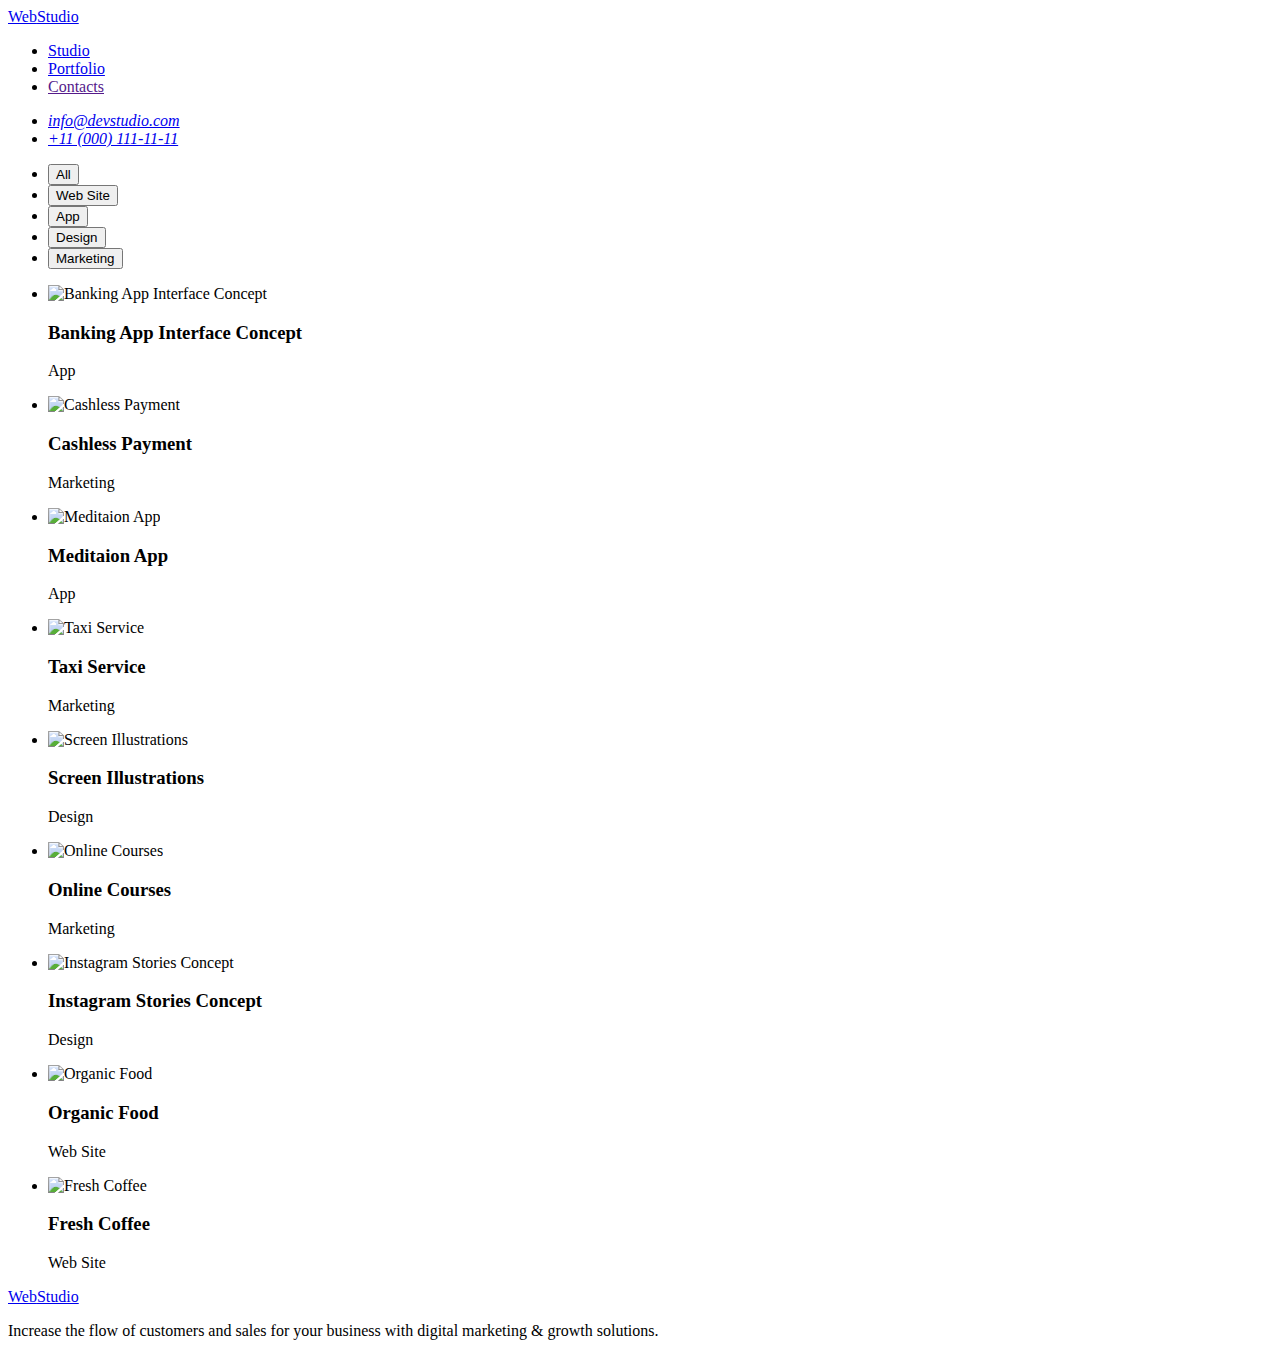
==== portfolio.html @ fe599b9f "1" ====
<!DOCTYPE html>
<html lang="en">
  <head>
    <meta charset="UTF-8" />
    <meta http-equiv="X-UA-Compatible" content="IE=edge" />
    <meta name="viewport" content="width=device-width, initial-scale=1.0" />
    <title>WebStudio</title>
    <link rel="preconnect" href="https://fonts.googleapis.com" />
    <link rel="preconnect" href="https://fonts.gstatic.com" crossorigin />
    <link
      href="https://fonts.googleapis.com/css2?family=Raleway:wght@800&family=Roboto:wght@400;500;700&display=swap"
      rel="stylesheet"
    />
    <link rel="stylesheet" href="./css/styles.css" />
  </head>

  <body class="body">
    <header class="header">
      <nav class="header-navigation">
        <a href="./studio.html" class="header-logo"
          ><span class="logo-colour">Web</span>Studio</a
        >
        <ul class="header-list list lin">
          <li class="header-item lin"><a href="./studio.html">Studio</a></li>
          <li class="header-item lin">
            <a href="./portfolio.html">Portfolio</a>
          </li>
          <li class="header-item lin"><a href="">Contacts</a></li>
        </ul>
      </nav>
      <address>
        <ul class="contacts-info list">
          <li>
            <a href="mailto:info@devstudio.com" class="header-mail"
              >info@devstudio.com</a
            >
          </li>
          <li>
            <a href="tel:+110001111111" class="header-phone"
              >+11 (000) 111-11-11</a
            >
          </li>
        </ul>
      </address>
    </header>

    <main>
      <!-- Navigation section -->
      <section class="main-section">
        <ul class="main-button list">
          <li><button type="button" class="main-button-item">All</button></li>
          <li>
            <button type="button" class="main-button-item">Web Site</button>
          </li>
          <li><button type="button" class="main-button-item">App</button></li>
          <li>
            <button type="button" class="main-button-item">Design</button>
          </li>
          <li>
            <button type="button" class="main-button-item">Marketing</button>
          </li>
        </ul>
      </section>
      <!-- /Navigation section -->

      <!-- Preview section -->

      <section class="preview">
        <h1 hidden></h1>
        <h2 hidden>Preview section photos</h2>
        <ul class="preview-list list">
          <li class="preview-item">
            <img
              src="./images/page-2/img-1.jpg"
              alt="Banking App Interface Concept"
            />
            <h3 class="preview-name">Banking App Interface Concept</h3>
            <p class="preview-test">App</p>
          </li>
          <li class="preview-item">
            <img
              src="./images/page-2/img-2.jpg"
              alt="Cashless Payment"
              width="360"
              height="300"
            />
            <h3 class="preview-name">Cashless Payment</h3>
            <p class="preview-test">Marketing</p>
          </li>
          <li class="preview-item">
            <img
              src="./images/page-2/img-3.jpg"
              alt="Meditaion App"
              width="360"
              height="300"
            />
            <h3 class="preview-name">Meditaion App</h3>
            <p class="preview-test">App</p>
          </li>
          <li class="preview-item">
            <img
              src="./images/page-2/img-4.jpg"
              alt="Taxi Service"
              width="360"
              height="300"
            />
            <h3 class="preview-name">Taxi Service</h3>
            <p class="preview-test">Marketing</p>
          </li>
          <li class="preview-item">
            <img
              src="./images/page-2/img-5.jpg"
              alt="Screen Illustrations"
              width="360"
              height="300"
            />
            <h3 class="preview-name">Screen Illustrations</h3>
            <p class="preview-test">Design</p>
          </li>
          <li class="preview-item">
            <img
              src="./images/page-2/img-6.jpg"
              alt="Online Courses"
              width="360"
              height="300"
            />
            <h3 class="preview-name">Online Courses</h3>
            <p class="preview-test">Marketing</p>
          </li>
          <li class="preview-item">
            <img
              src="./images/page-2/img-7.jpg"
              alt="Instagram Stories Concept"
              width="360"
              height="300"
            />
            <h3 class="preview-name">Instagram Stories Concept</h3>
            <p class="preview-test">Design</p>
          </li>
          <li class="preview-item">
            <img
              src="./images/page-2/img-8.jpg"
              alt="Organic Food"
              width="360"
              height="300"
            />
            <h3 class="preview-name">Organic Food</h3>
            <p class="preview-test">Web Site</p>
          </li>
          <li class="preview-item">
            <img
              src="./images/page-2/img-9.jpg"
              alt="Fresh Coffee"
              width="360"
              height="300"
            />
            <h3 class="preview-name">Fresh Coffee</h3>
            <p class="preview-test">Web Site</p>
          </li>
        </ul>
      </section>
    </main>

    <!-- Footer section-->
    <footer class="footer">
      <a href="./studio.html" class="footer-logo"
        ><span class="logo-colour">Web</span>Studio</a
      >
      <p class="footer-text">
        Increase the flow of customers and sales for your business with digital
        marketing & growth solutions.
      </p>
    </footer>
    <!-- /Footer section-->
  </body>
</html>
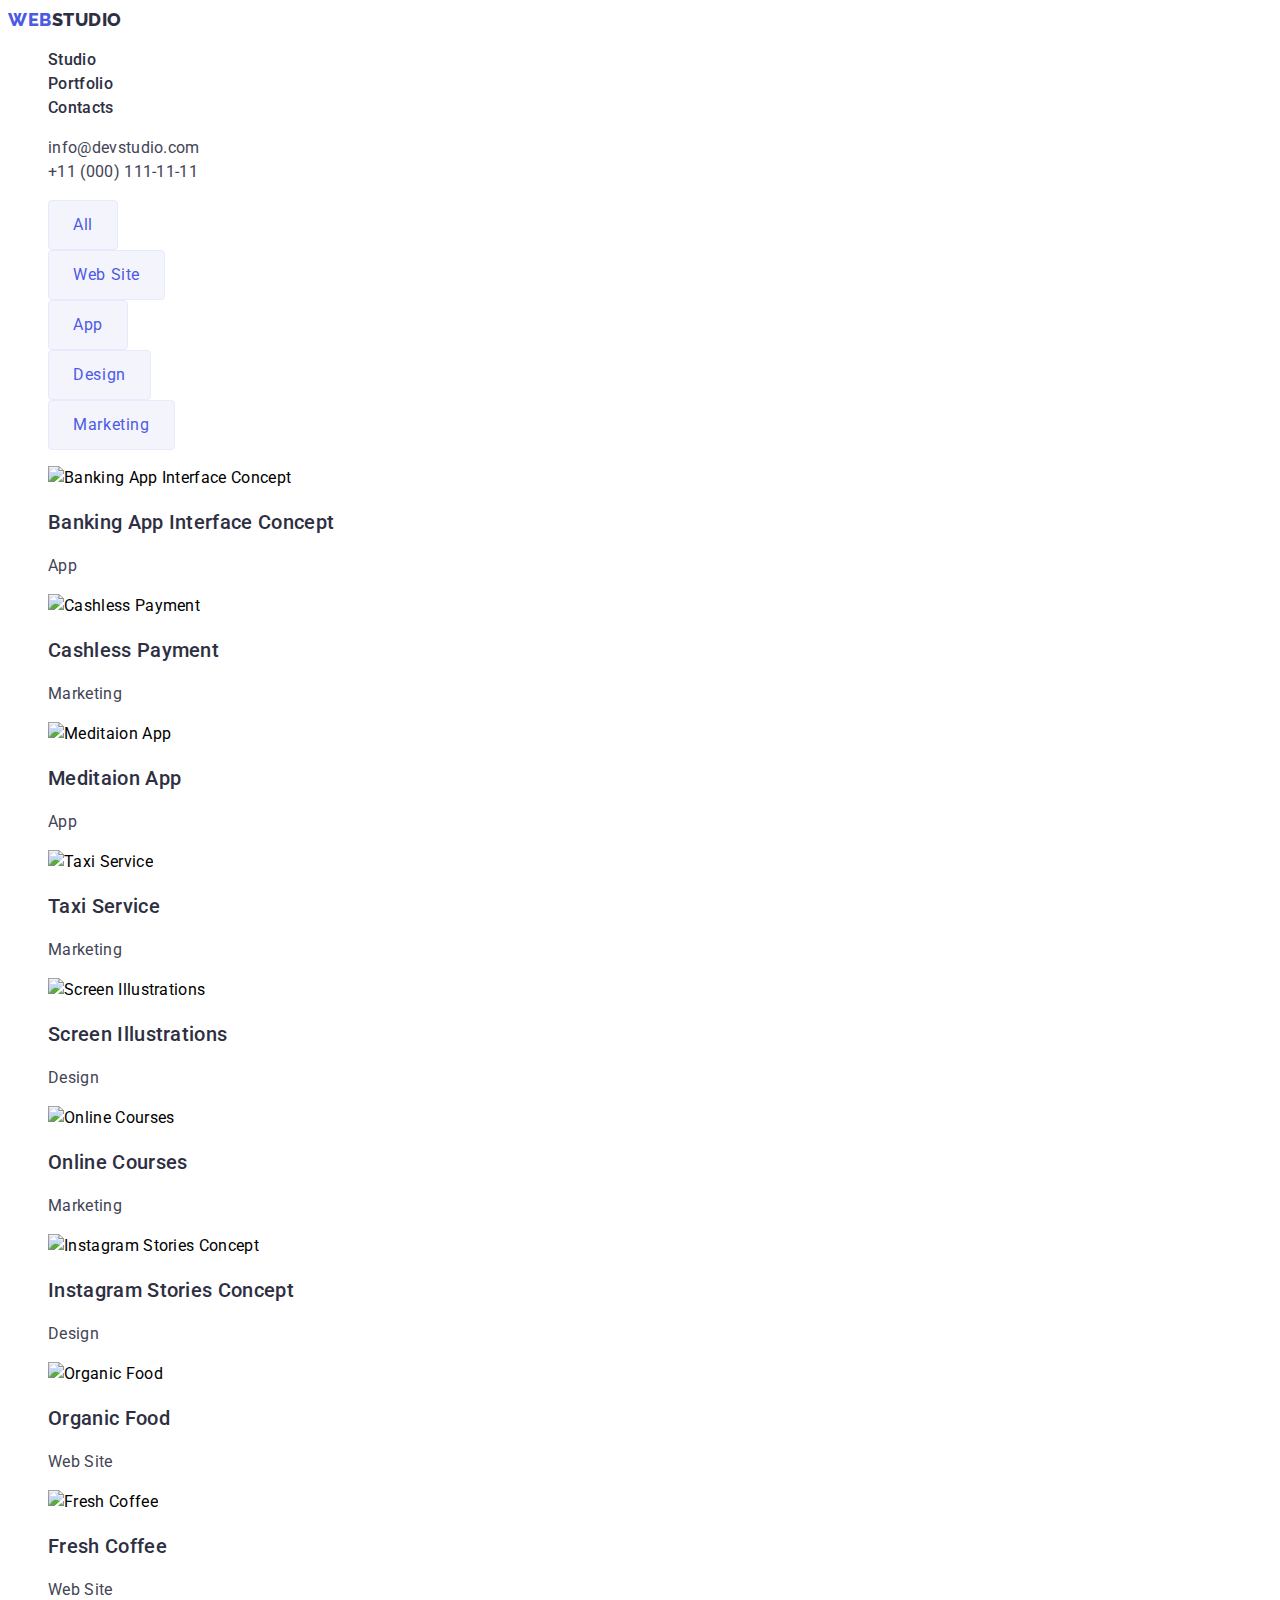
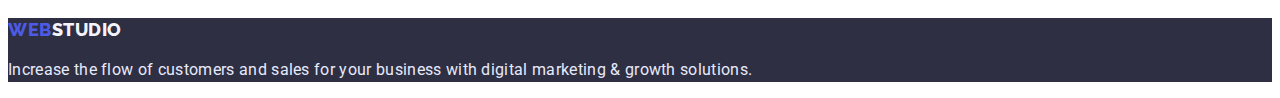
==== commit 9047a57c: "hw2.02" ====
--- a/portfolio.html
+++ b/portfolio.html
@@ -17,26 +17,30 @@
   <body class="body">
     <header class="header">
       <nav class="header-navigation">
-        <a href="./studio.html" class="header-logo"
+        <a href="./index.html" class="header-logo"
           ><span class="logo-colour">Web</span>Studio</a
         >
         <ul class="header-list list lin">
-          <li class="header-item lin"><a href="./studio.html">Studio</a></li>
-          <li class="header-item lin">
-            <a href="./portfolio.html">Portfolio</a>
+          <li class="header-item">
+            <a href="./index.html" class="link link-style">Studio</a>
           </li>
-          <li class="header-item lin"><a href="">Contacts</a></li>
+          <li class="header-item">
+            <a href="./portfolio.html" class="link link-style">Portfolio</a>
+          </li>
+          <li class="header-item">
+            <a href="" class="link link-style">Contacts</a>
+          </li>
         </ul>
       </nav>
       <address>
         <ul class="contacts-info list">
           <li>
-            <a href="mailto:info@devstudio.com" class="header-mail"
+            <a href="mailto:info@devstudio.com" class="header-contacts link"
               >info@devstudio.com</a
             >
           </li>
           <li>
-            <a href="tel:+110001111111" class="header-phone"
+            <a href="tel:+110001111111" class="header-contacts link"
               >+11 (000) 111-11-11</a
             >
           </li>
@@ -45,7 +49,7 @@
     </header>
 
     <main>
-      <!-- Navigation section -->
+      <!-- Main section -->
       <section class="main-section">
         <ul class="main-button list">
           <li><button type="button" class="main-button-item">All</button></li>
@@ -60,14 +64,9 @@
             <button type="button" class="main-button-item">Marketing</button>
           </li>
         </ul>
-      </section>
-      <!-- /Navigation section -->
 
-      <!-- Preview section -->
-
-      <section class="preview">
         <h1 hidden></h1>
-        <h2 hidden>Preview section photos</h2>
+        <h2 hidden class="preview">Preview section photos</h2>
         <ul class="preview-list list">
           <li class="preview-item">
             <img
@@ -160,10 +159,11 @@
         </ul>
       </section>
     </main>
+    <!-- /Main section -->
 
     <!-- Footer section-->
     <footer class="footer">
-      <a href="./studio.html" class="footer-logo"
+      <a href="./index.html" class="footer-logo"
         ><span class="logo-colour">Web</span>Studio</a
       >
       <p class="footer-text">
--- a/css/styles.css
+++ b/css/styles.css
@@ -0,0 +1,272 @@
+:root {
+  --main-title-color: #ffffff;
+  --secondary-title-color: #2e2f42;
+  --logo-colour: #4d5ae5;
+  --logo-footer-colour: #f4f4fd;
+  --item-text-colour: #434455;
+  --footer-text-colour: #e7e9fc;
+  --accent-colour: #404bbf;
+  --header-colour: #e7e9fc;
+  --hero-colour: #2e2f42;
+  --team-colour: #f4f4fd;
+  --footer-colour: #2e2f42;
+  --team-background: #ffffff;
+
+  --first-font: "Roboto", sans-serif;
+
+  /* Portfolio var */
+  --porfolio-background-colour: #ffffff;
+  --portfolio-button-text-colour: #4d5ae5;
+  --porfolio-button-background: #f4f4fd;
+  --porfolio-text-colour: #434455;
+  --portfolio-header-colour: #2e2f42;
+}
+
+.body {
+  font-family: var(--first-font);
+  letter-spacing: 0.02em;
+  line-height: 1.5;
+  font-size: 16px;
+  font-weight: 400;
+}
+.list {
+  list-style: none;
+}
+
+.link {
+  text-decoration: none;
+}
+
+.hidden {
+  visibility: hidden;
+  pointer-events: none;
+  position: absolute;
+  width: 1px;
+  height: 1px;
+  left: -1px;
+}
+
+/* Header section */
+.header {
+}
+
+.link-style {
+  color: var(--secondary-title-color);
+  font-weight: 500;
+}
+.logo-colour {
+  color: var(--logo-colour);
+}
+.link:hover,
+.link:focus {
+  color: #404bbf;
+}
+
+.header-navigation {
+}
+.header-logo {
+  font-family: "Raleway";
+  font-style: normal;
+  font-weight: 800;
+  font-size: 18px;
+  line-height: 1.34;
+  display: flex;
+  align-items: center;
+  letter-spacing: 0.03em;
+  text-transform: uppercase;
+  color: var(--secondary-title-color);
+  text-decoration: none;
+}
+
+.header-item {
+}
+
+.header-list {
+}
+.contacts-info {
+}
+.header-contacts {
+  font-style: normal;
+  color: var(--item-text-colour);
+}
+
+/* /Header section */
+
+/* Hero section */
+
+.hero {
+  background: var(--hero-colour);
+}
+.hero-title {
+  font-style: normal;
+  font-weight: 700;
+  font-size: 56px;
+  line-height: 1.07;
+  text-align: center;
+  color: var(--main-title-color);
+  width: 496px;
+}
+.hero-btn {
+  font-style: normal;
+  font-family: inherit;
+  font-size: 16px;
+  display: flex;
+  align-items: center;
+  letter-spacing: 0.04em;
+  color: var(--main-title-color);
+  background: #4d5ae5;
+  box-shadow: 0px 4px 4px rgba(0, 0, 0, 0.15);
+  border-radius: 4px;
+  font-weight: 500;
+  line-height: 1.5;
+}
+.hero-btn:hover,
+.hero-btn:focus {
+  color: var(--porfolio-background-colour);
+  background: var(--accent-colour);
+}
+
+/* /Hero section */
+
+/* Advantages sections */
+
+.qualities {
+}
+.qualities-list {
+}
+.list {
+}
+.qualities-items-list {
+}
+.qualities-name {
+  font-weight: 500;
+  font-style: normal;
+  font-size: 20px;
+  line-height: 1.2;
+  color: var(--secondary-title-color);
+}
+.qualities-text {
+  color: var(--item-text-colour);
+}
+/* /Advantages sections */
+
+/* Examples section */
+.examples {
+}
+.examples-title {
+  font-style: normal;
+  font-weight: 700;
+  font-size: 36px;
+  line-height: 1.11;
+  text-transform: capitalize;
+  color: var(--secondary-title-color);
+}
+.examples-list {
+}
+.exampless-item {
+}
+/* /Examples section*/
+
+/* Team section */
+
+.team {
+  background: var(--team-colour);
+}
+.team-title {
+  font-style: normal;
+  font-weight: 700;
+  font-size: 36px;
+  line-height: 1.11;
+  text-transform: capitalize;
+  color: var(--secondary-title-color);
+}
+.teamt-list {
+}
+.list {
+}
+.team-item {
+  background: var(--team-background);
+}
+.team-name {
+  font-weight: 500;
+  font-style: normal;
+  font-size: 20px;
+  line-height: 1.2;
+  color: var(--secondary-title-color);
+}
+.team-text {
+  color: var(--item-text-colour);
+}
+
+/* /Team section */
+
+/* Footer section */
+.footer {
+  background: var(--footer-colour);
+}
+.footer-logo {
+  font-family: "Raleway";
+  font-style: normal;
+  font-weight: 800;
+  font-size: 18px;
+  line-height: 1.34;
+  display: flex;
+  align-items: center;
+  letter-spacing: 0.03em;
+  text-transform: uppercase;
+  color: var(--logo-footer-colour);
+  text-decoration: none;
+}
+
+.footer-text {
+  color: var(--footer-text-colour);
+}
+
+/* /Footer section */
+
+/* ----------Portfplio.html---------- */
+.main-section {
+  background-color: var(--porfolio-background-colour);
+}
+.main-button {
+}
+.main-button-item:hover,
+.main-button-item:focus {
+  color: var(--porfolio-background-colour);
+  background: var(--accent-colour);
+}
+.main-button-item {
+  box-sizing: border-box;
+  display: flex;
+  flex-direction: row;
+  justify-content: center;
+  align-items: center;
+  padding: 12px 24px;
+  background: var(--porfolio-button-background);
+  border: 1px solid var(--footer-text-colour);
+  border-radius: 4px;
+  font-size: 16px;
+  letter-spacing: 0.04em;
+  color: var(--portfolio-button-text-colour);
+  font-family: inherit;
+  line-height: 1.5;
+  cursor: pointer;
+}
+.preview {
+}
+.preview-list {
+}
+.preview-item {
+}
+.preview-name {
+  font-weight: 500;
+  font-size: 20px;
+  line-height: 1.2;
+  color: var(--portfolio-header-colour);
+}
+
+.preview-test {
+  color: var(--porfolio-text-colour);
+}
+
+/* ----------/Portfplio.html---------- */
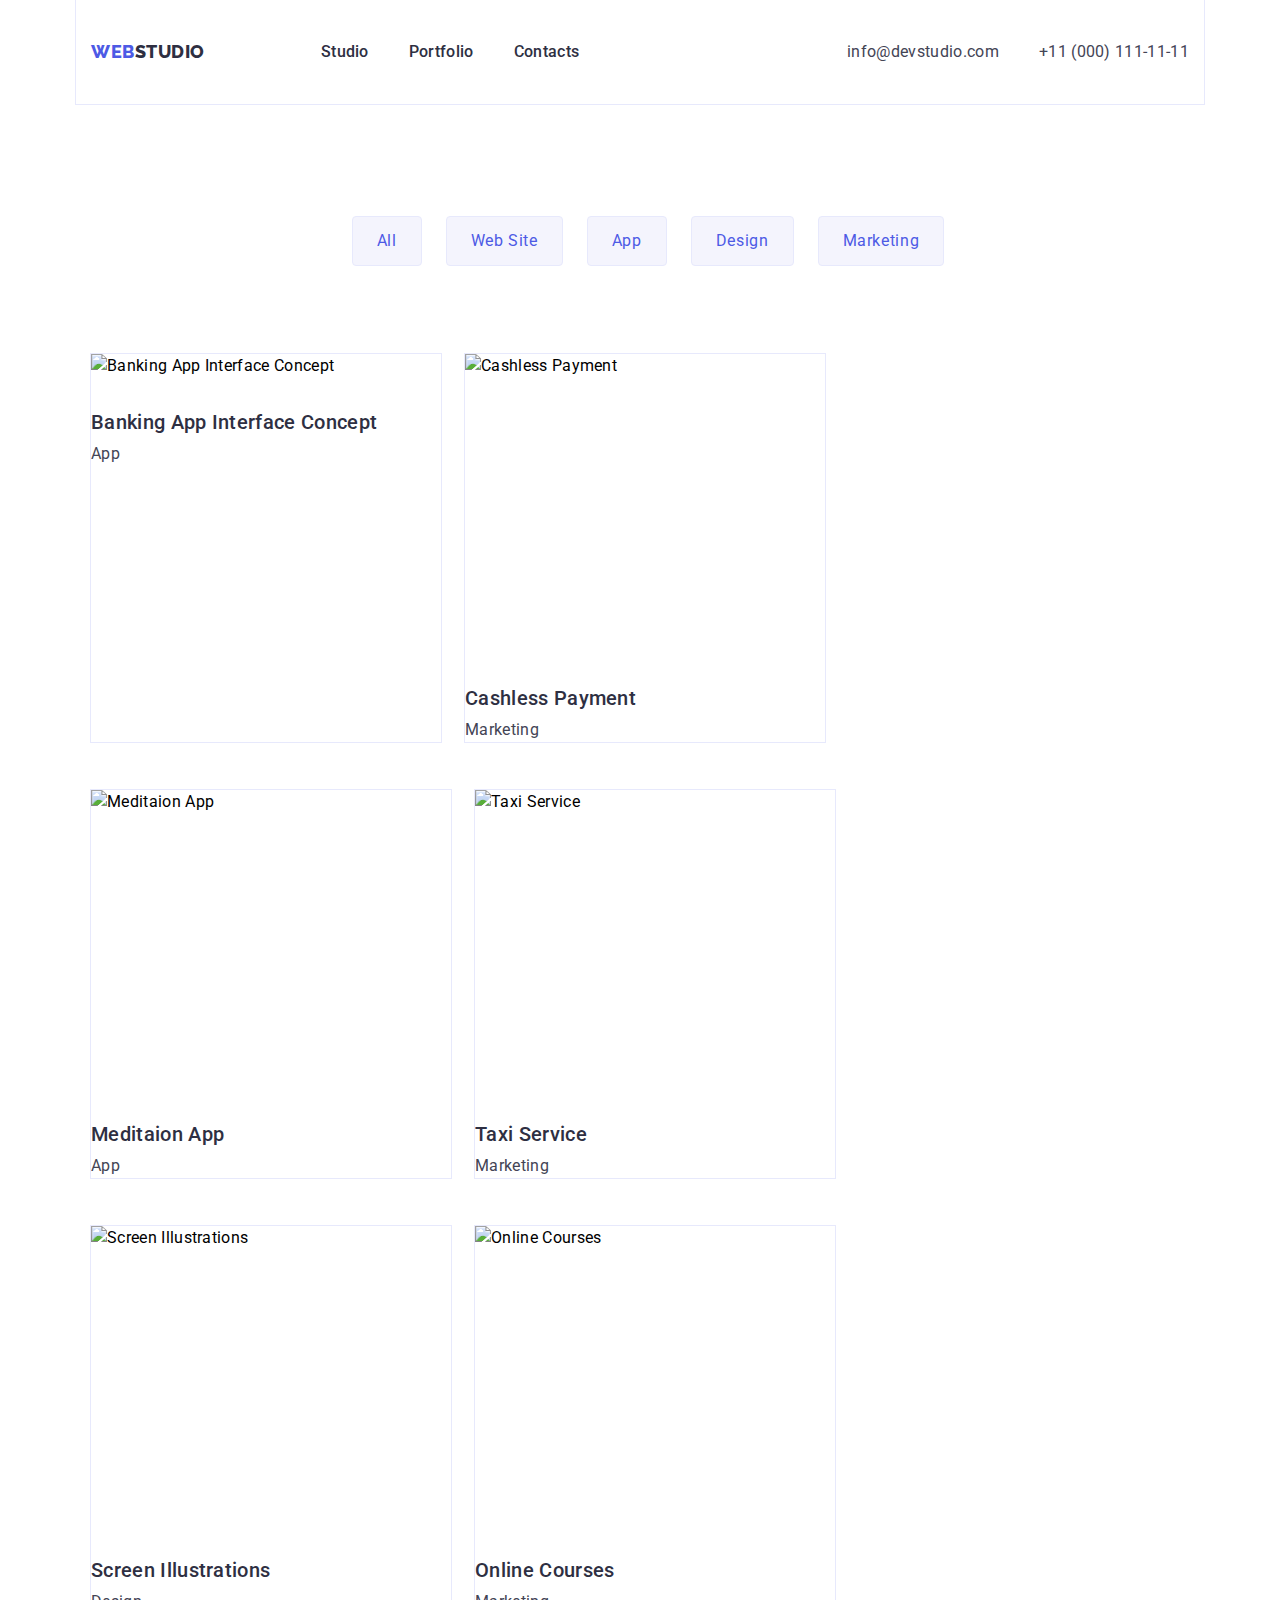
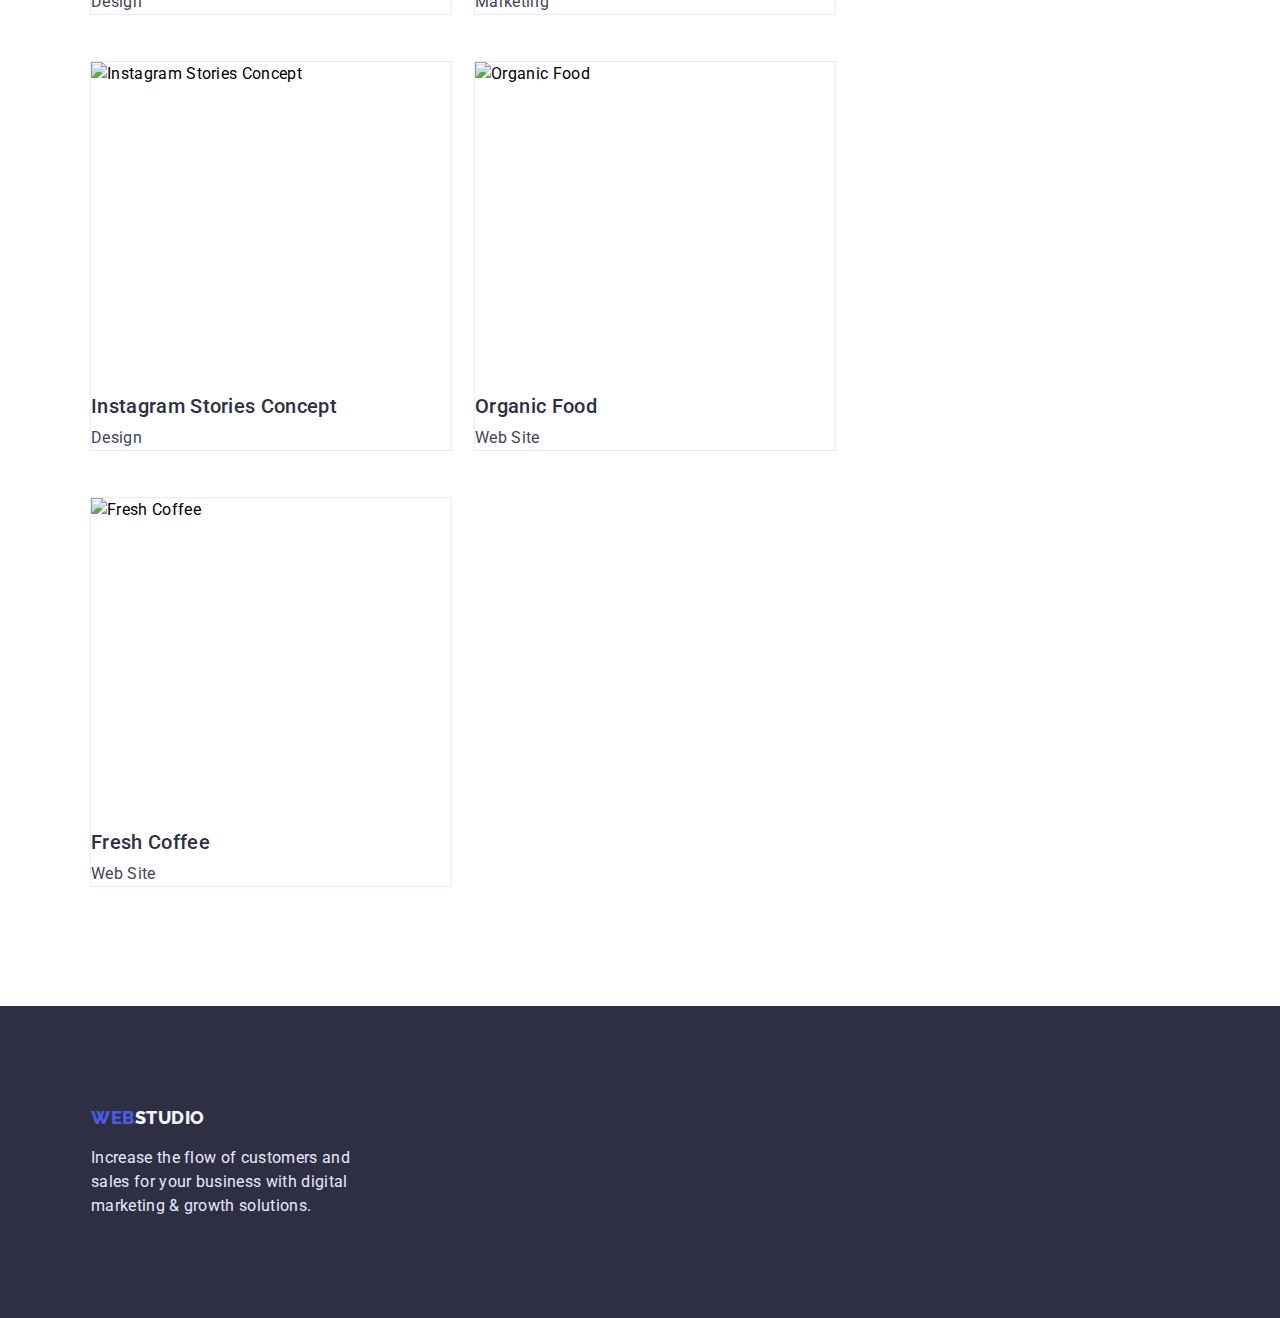
==== commit 7af2917c: "hw3.0" ====
--- a/portfolio.html
+++ b/portfolio.html
@@ -4,172 +4,184 @@
     <meta charset="UTF-8" />
     <meta http-equiv="X-UA-Compatible" content="IE=edge" />
     <meta name="viewport" content="width=device-width, initial-scale=1.0" />
-    <title>WebStudio</title>
+    <title>Portfolio</title>
     <link rel="preconnect" href="https://fonts.googleapis.com" />
     <link rel="preconnect" href="https://fonts.gstatic.com" crossorigin />
     <link
       href="https://fonts.googleapis.com/css2?family=Raleway:wght@800&family=Roboto:wght@400;500;700&display=swap"
       rel="stylesheet"
     />
+    <link
+      rel="stylesheet"
+      href="https://cdnjs.cloudflare.com/ajax/libs/modern-normalize/1.1.0/modern-normalize.min.css"
+    />
     <link rel="stylesheet" href="./css/styles.css" />
   </head>
 
   <body class="body">
     <header class="header">
-      <nav class="header-navigation">
-        <a href="./index.html" class="header-logo"
-          ><span class="logo-colour">Web</span>Studio</a
-        >
-        <ul class="header-list list lin">
-          <li class="header-item">
-            <a href="./index.html" class="link link-style">Studio</a>
-          </li>
-          <li class="header-item">
-            <a href="./portfolio.html" class="link link-style">Portfolio</a>
-          </li>
-          <li class="header-item">
-            <a href="" class="link link-style">Contacts</a>
-          </li>
-        </ul>
-      </nav>
-      <address>
-        <ul class="contacts-info list">
-          <li>
-            <a href="mailto:info@devstudio.com" class="header-contacts link"
-              >info@devstudio.com</a
-            >
-          </li>
-          <li>
-            <a href="tel:+110001111111" class="header-contacts link"
-              >+11 (000) 111-11-11</a
-            >
-          </li>
-        </ul>
-      </address>
+      <div class="container container-nav">
+        <nav class="header-navigation">
+          <a href="./index.html" class="header-logo"
+            ><span class="logo-colour">Web</span>Studio</a
+          >
+          <ul class="header-list list lin">
+            <li class="header-item">
+              <a href="./index.html" class="link link-style">Studio</a>
+            </li>
+            <li class="header-item">
+              <a href="./portfolio.html" class="link link-style">Portfolio</a>
+            </li>
+            <li class="header-item">
+              <a href="" class="link link-style">Contacts</a>
+            </li>
+          </ul>
+        </nav>
+        <address>
+          <ul class="contacts-info list">
+            <li class="link">
+              <a href="mailto:info@devstudio.com" class="header-contacts link"
+                >info@devstudio.com</a
+              >
+            </li>
+            <li class="link">
+              <a href="tel:+110001111111" class="header-contacts link"
+                >+11 (000) 111-11-11</a
+              >
+            </li>
+          </ul>
+        </address>
+      </div>
     </header>
 
     <main>
       <!-- Main section -->
       <section class="main-section">
-        <ul class="main-button list">
-          <li><button type="button" class="main-button-item">All</button></li>
-          <li>
-            <button type="button" class="main-button-item">Web Site</button>
-          </li>
-          <li><button type="button" class="main-button-item">App</button></li>
-          <li>
-            <button type="button" class="main-button-item">Design</button>
-          </li>
-          <li>
-            <button type="button" class="main-button-item">Marketing</button>
-          </li>
-        </ul>
+        <div class="container container-buttons">
+          <ul class="main-button list">
+            <li><button type="button" class="main-button-item">All</button></li>
+            <li>
+              <button type="button" class="main-button-item">Web Site</button>
+            </li>
+            <li><button type="button" class="main-button-item">App</button></li>
+            <li>
+              <button type="button" class="main-button-item">Design</button>
+            </li>
+            <li>
+              <button type="button" class="main-button-item">Marketing</button>
+            </li>
+          </ul>
+        </div>
 
         <h1 hidden></h1>
         <h2 hidden class="preview">Preview section photos</h2>
-        <ul class="preview-list list">
-          <li class="preview-item">
-            <img
-              src="./images/page-2/img-1.jpg"
-              alt="Banking App Interface Concept"
-            />
-            <h3 class="preview-name">Banking App Interface Concept</h3>
-            <p class="preview-test">App</p>
-          </li>
-          <li class="preview-item">
-            <img
-              src="./images/page-2/img-2.jpg"
-              alt="Cashless Payment"
-              width="360"
-              height="300"
-            />
-            <h3 class="preview-name">Cashless Payment</h3>
-            <p class="preview-test">Marketing</p>
-          </li>
-          <li class="preview-item">
-            <img
-              src="./images/page-2/img-3.jpg"
-              alt="Meditaion App"
-              width="360"
-              height="300"
-            />
-            <h3 class="preview-name">Meditaion App</h3>
-            <p class="preview-test">App</p>
-          </li>
-          <li class="preview-item">
-            <img
-              src="./images/page-2/img-4.jpg"
-              alt="Taxi Service"
-              width="360"
-              height="300"
-            />
-            <h3 class="preview-name">Taxi Service</h3>
-            <p class="preview-test">Marketing</p>
-          </li>
-          <li class="preview-item">
-            <img
-              src="./images/page-2/img-5.jpg"
-              alt="Screen Illustrations"
-              width="360"
-              height="300"
-            />
-            <h3 class="preview-name">Screen Illustrations</h3>
-            <p class="preview-test">Design</p>
-          </li>
-          <li class="preview-item">
-            <img
-              src="./images/page-2/img-6.jpg"
-              alt="Online Courses"
-              width="360"
-              height="300"
-            />
-            <h3 class="preview-name">Online Courses</h3>
-            <p class="preview-test">Marketing</p>
-          </li>
-          <li class="preview-item">
-            <img
-              src="./images/page-2/img-7.jpg"
-              alt="Instagram Stories Concept"
-              width="360"
-              height="300"
-            />
-            <h3 class="preview-name">Instagram Stories Concept</h3>
-            <p class="preview-test">Design</p>
-          </li>
-          <li class="preview-item">
-            <img
-              src="./images/page-2/img-8.jpg"
-              alt="Organic Food"
-              width="360"
-              height="300"
-            />
-            <h3 class="preview-name">Organic Food</h3>
-            <p class="preview-test">Web Site</p>
-          </li>
-          <li class="preview-item">
-            <img
-              src="./images/page-2/img-9.jpg"
-              alt="Fresh Coffee"
-              width="360"
-              height="300"
-            />
-            <h3 class="preview-name">Fresh Coffee</h3>
-            <p class="preview-test">Web Site</p>
-          </li>
-        </ul>
+        <div class="container preview-container">
+          <ul class="preview-list list">
+            <li class="preview-item">
+              <img
+                src="./images/page-2/img-1.jpg"
+                alt="Banking App Interface Concept"
+              />
+              <h3 class="preview-name">Banking App Interface Concept</h3>
+              <p class="preview-test">App</p>
+            </li>
+            <li class="preview-item">
+              <img
+                src="./images/page-2/img-2.jpg"
+                alt="Cashless Payment"
+                width="360"
+                height="300"
+              />
+              <h3 class="preview-name">Cashless Payment</h3>
+              <p class="preview-test">Marketing</p>
+            </li>
+            <li class="preview-item">
+              <img
+                src="./images/page-2/img-3.jpg"
+                alt="Meditaion App"
+                width="360"
+                height="300"
+              />
+              <h3 class="preview-name">Meditaion App</h3>
+              <p class="preview-test">App</p>
+            </li>
+            <li class="preview-item">
+              <img
+                src="./images/page-2/img-4.jpg"
+                alt="Taxi Service"
+                width="360"
+                height="300"
+              />
+              <h3 class="preview-name">Taxi Service</h3>
+              <p class="preview-test">Marketing</p>
+            </li>
+            <li class="preview-item">
+              <img
+                src="./images/page-2/img-5.jpg"
+                alt="Screen Illustrations"
+                width="360"
+                height="300"
+              />
+              <h3 class="preview-name">Screen Illustrations</h3>
+              <p class="preview-test">Design</p>
+            </li>
+            <li class="preview-item">
+              <img
+                src="./images/page-2/img-6.jpg"
+                alt="Online Courses"
+                width="360"
+                height="300"
+              />
+              <h3 class="preview-name">Online Courses</h3>
+              <p class="preview-test">Marketing</p>
+            </li>
+            <li class="preview-item">
+              <img
+                src="./images/page-2/img-7.jpg"
+                alt="Instagram Stories Concept"
+                width="360"
+                height="300"
+              />
+              <h3 class="preview-name">Instagram Stories Concept</h3>
+              <p class="preview-test">Design</p>
+            </li>
+            <li class="preview-item">
+              <img
+                src="./images/page-2/img-8.jpg"
+                alt="Organic Food"
+                width="360"
+                height="300"
+              />
+              <h3 class="preview-name">Organic Food</h3>
+              <p class="preview-test">Web Site</p>
+            </li>
+            <li class="preview-item">
+              <img
+                src="./images/page-2/img-9.jpg"
+                alt="Fresh Coffee"
+                width="360"
+                height="300"
+              />
+              <h3 class="preview-name">Fresh Coffee</h3>
+              <p class="preview-test">Web Site</p>
+            </li>
+          </ul>
+        </div>
       </section>
     </main>
     <!-- /Main section -->
 
     <!-- Footer section-->
     <footer class="footer">
-      <a href="./index.html" class="footer-logo"
-        ><span class="logo-colour">Web</span>Studio</a
-      >
-      <p class="footer-text">
-        Increase the flow of customers and sales for your business with digital
-        marketing & growth solutions.
-      </p>
+      <div class="container">
+        <a href="./index.html" class="footer-logo"
+          ><span class="logo-colour">Web</span>Studio</a
+        >
+        <p class="footer-text">
+          Increase the flow of customers and sales for your business with
+          digital marketing & growth solutions.
+        </p>
+      </div>
     </footer>
     <!-- /Footer section-->
   </body>
--- a/css/styles.css
+++ b/css/styles.css
@@ -11,6 +11,7 @@
   --team-colour: #f4f4fd;
   --footer-colour: #2e2f42;
   --team-background: #ffffff;
+  --frame-colour: #e7e9fc;
 
   --first-font: "Roboto", sans-serif;
 
@@ -22,12 +23,38 @@
   --portfolio-header-colour: #2e2f42;
 }
 
+html {
+  box-sizing: border-box;
+}
+*,
+*::before,
+*::after {
+  box-sizing: inherit;
+}
+h1,
+h2,
+h3,
+h4,
+h5,
+h6,
+p {
+  margin: 0;
+}
+
+.container {
+  width: 1128px;
+  margin: 0 auto;
+  padding-left: 15px;
+  padding-right: 15px;
+}
+
 .body {
   font-family: var(--first-font);
   letter-spacing: 0.02em;
   line-height: 1.5;
   font-size: 16px;
   font-weight: 400;
+  max-width: 1440px;
 }
 .list {
   list-style: none;
@@ -49,10 +76,20 @@
 /* Header section */
 .header {
 }
+.container-nav {
+  display: flex;
+  align-items: center;
+  justify-content: space-between;
+  outline: 1px solid var(--frame-colour);
+}
 
 .link-style {
   color: var(--secondary-title-color);
   font-weight: 500;
+  display: block;
+  margin-right: 40px;
+  padding-top: 24px;
+  padding-bottom: 24px;
 }
 .logo-colour {
   color: var(--logo-colour);
@@ -63,6 +100,7 @@
 }
 
 .header-navigation {
+  display: flex;
 }
 .header-logo {
   font-family: "Raleway";
@@ -80,14 +118,23 @@
 
 .header-item {
 }
+.header-item:last-child {
+  margin-right: 0;
+}
 
 .header-list {
+  display: flex;
+  margin-left: 76px;
 }
 .contacts-info {
+  display: flex;
 }
 .header-contacts {
   font-style: normal;
   color: var(--item-text-colour);
+}
+.contacts-info .link + .link {
+  margin-left: 40px;
 }
 
 /* /Header section */
@@ -97,6 +144,18 @@
 .hero {
   background: var(--hero-colour);
 }
+.hero-container {
+  display: flex;
+  flex-grow: 1;
+  align-items: center;
+  padding-bottom: 188px;
+  margin-right: auto;
+  margin-left: auto;
+  padding-top: 188px;
+  padding-top: 188px;
+  flex-direction: column;
+}
+
 .hero-title {
   font-style: normal;
   font-weight: 700;
@@ -105,6 +164,8 @@
   text-align: center;
   color: var(--main-title-color);
   width: 496px;
+  margin-bottom: 48px;
+  margin-top: 0;
 }
 .hero-btn {
   font-style: normal;
@@ -119,7 +180,13 @@
   border-radius: 4px;
   font-weight: 500;
   line-height: 1.5;
-}
+
+  display: flex;
+  flex-direction: row;
+  align-items: center;
+  padding: 16px 32px;
+}
+
 .hero-btn:hover,
 .hero-btn:focus {
   color: var(--porfolio-background-colour);
@@ -132,10 +199,20 @@
 
 .qualities {
 }
+
+.conteiner-advantages {
+}
 .qualities-list {
+  display: flex;
+  flex-grow: 1;
+  align-items: center;
+  padding-top: 120px;
+  margin-top: 0;
+  margin-bottom: 0;
 }
 .list {
 }
+
 .qualities-items-list {
 }
 .qualities-name {
@@ -147,11 +224,16 @@
 }
 .qualities-text {
   color: var(--item-text-colour);
+  max-width: 264px;
 }
 /* /Advantages sections */
 
 /* Examples section */
 .examples {
+  margin-bottom: 0;
+}
+.examples-section {
+  display: block;
 }
 .examples-title {
   font-style: normal;
@@ -160,8 +242,12 @@
   line-height: 1.11;
   text-transform: capitalize;
   color: var(--secondary-title-color);
+  padding-top: 120px;
+  margin: 0 auto;
+  text-align: center;
 }
 .examples-list {
+  display: flex;
 }
 .exampless-item {
 }
@@ -171,6 +257,16 @@
 
 .team {
   background: var(--team-colour);
+}
+.container-team {
+  margin-left: auto;
+  margin-right: auto;
+}
+
+img {
+  display: block;
+  max-width: 100%;
+  height: auto;
 }
 .team-title {
   font-style: normal;
@@ -179,13 +275,27 @@
   line-height: 1.11;
   text-transform: capitalize;
   color: var(--secondary-title-color);
+  text-align: center;
+  padding-top: 240px;
+  margin-bottom: 72px;
 }
 .teamt-list {
+  padding: 0;
+  margin: 0;
+  list-style: none;
+  display: flex;
+  flex-wrap: wrap;
+  margin-top: -48px;
+  margin-left: -24px;
 }
 .list {
 }
 .team-item {
   background: var(--team-background);
+  outline: 1px solid var(--frame-colour);
+  flex-basis: calc((100% / 4) - 24px);
+  margin-left: 24px;
+  margin-top: 48px;
 }
 .team-name {
   font-weight: 500;
@@ -196,6 +306,12 @@
 }
 .team-text {
   color: var(--item-text-colour);
+  margin-top: 8px;
+}
+.team-content {
+  padding-top: 32px;
+  padding-bottom: 32px;
+  text-align: center;
 }
 
 /* /Team section */
@@ -203,7 +319,13 @@
 /* Footer section */
 .footer {
   background: var(--footer-colour);
-}
+  padding: 100px 0;
+}
+/* .foote-container{
+  display: flex;
+  
+} */
+
 .footer-logo {
   font-family: "Raleway";
   font-style: normal;
@@ -220,6 +342,8 @@
 
 .footer-text {
   color: var(--footer-text-colour);
+  max-width: 264px;
+  margin-top: 16px;
 }
 
 /* /Footer section */
@@ -229,12 +353,20 @@
   background-color: var(--porfolio-background-colour);
 }
 .main-button {
-}
+  display: flex;
+  align-items: center;
+  justify-content: center;
+}
+
+.container-buttons {
+}
+
 .main-button-item:hover,
 .main-button-item:focus {
   color: var(--porfolio-background-colour);
   background: var(--accent-colour);
 }
+
 .main-button-item {
   box-sizing: border-box;
   display: flex;
@@ -251,22 +383,45 @@
   font-family: inherit;
   line-height: 1.5;
   cursor: pointer;
-}
+
+  margin-right: 24px;
+  margin-top: 96px;
+}
+
 .preview {
 }
+.preview-container {
+  display: flex;
+  padding-top: 72px;
+  padding-bottom: 120px;
+}
 .preview-list {
+  padding: 0;
+  margin: 0;
+  list-style: none;
+  display: flex;
+  flex-wrap: wrap;
+  margin-top: -48px;
+  margin-left: -24px;
 }
 .preview-item {
+  background: var(--team-background);
+  outline: 1px solid var(--frame-colour);
+  flex-basis: calc((100% / 3) - 24px);
+  margin-left: 24px;
+  margin-top: 48px;
 }
 .preview-name {
   font-weight: 500;
   font-size: 20px;
   line-height: 1.2;
   color: var(--portfolio-header-colour);
+  margin-top: 32px;
 }
 
 .preview-test {
   color: var(--porfolio-text-colour);
+  margin-top: 8px;
 }
 
 /* ----------/Portfplio.html---------- */
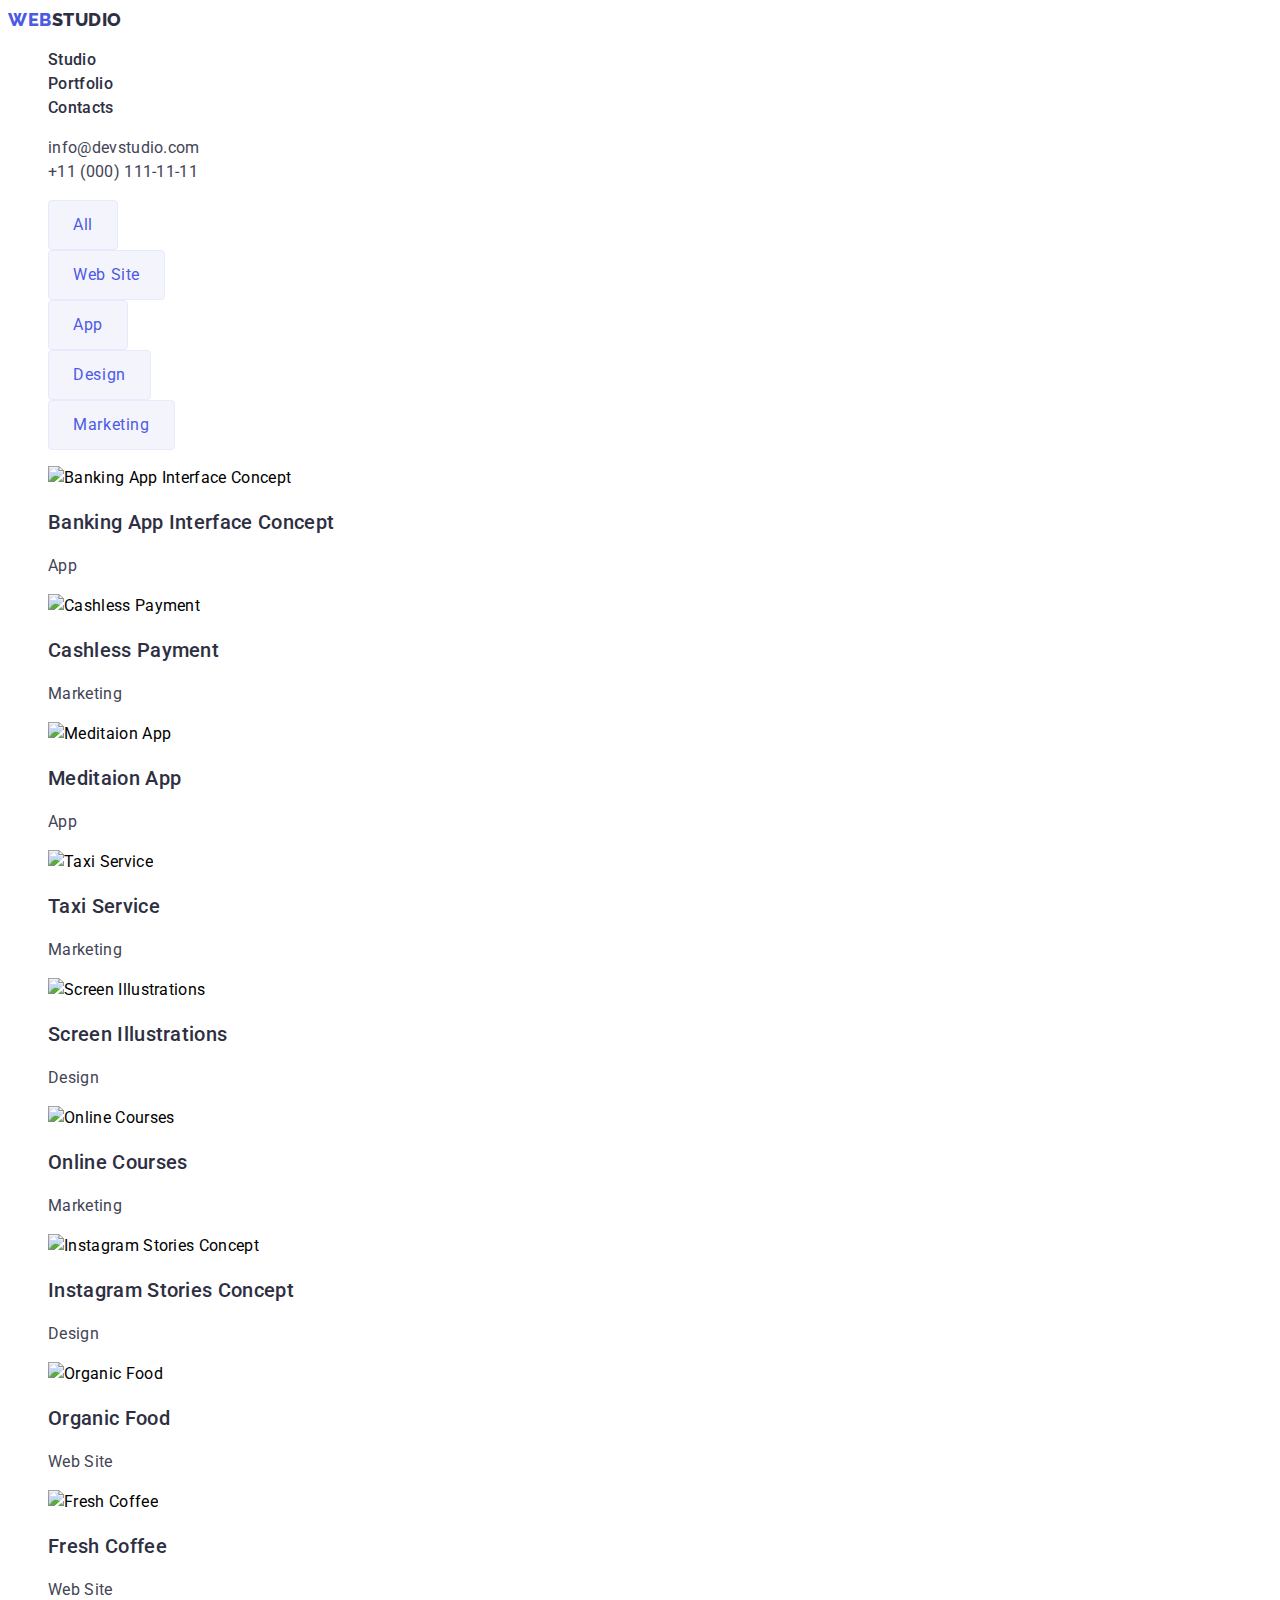
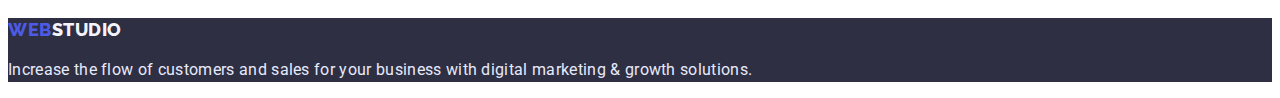
==== commit 61505913: "Merge branch 'main' of https://github.com/flyinginthedreams/goit-markup-hw-02" ====
--- a/portfolio.html
+++ b/portfolio.html
@@ -4,184 +4,172 @@
     <meta charset="UTF-8" />
     <meta http-equiv="X-UA-Compatible" content="IE=edge" />
     <meta name="viewport" content="width=device-width, initial-scale=1.0" />
-    <title>Portfolio</title>
+    <title>WebStudio</title>
     <link rel="preconnect" href="https://fonts.googleapis.com" />
     <link rel="preconnect" href="https://fonts.gstatic.com" crossorigin />
     <link
       href="https://fonts.googleapis.com/css2?family=Raleway:wght@800&family=Roboto:wght@400;500;700&display=swap"
       rel="stylesheet"
     />
-    <link
-      rel="stylesheet"
-      href="https://cdnjs.cloudflare.com/ajax/libs/modern-normalize/1.1.0/modern-normalize.min.css"
-    />
     <link rel="stylesheet" href="./css/styles.css" />
   </head>
 
   <body class="body">
     <header class="header">
-      <div class="container container-nav">
-        <nav class="header-navigation">
-          <a href="./index.html" class="header-logo"
-            ><span class="logo-colour">Web</span>Studio</a
-          >
-          <ul class="header-list list lin">
-            <li class="header-item">
-              <a href="./index.html" class="link link-style">Studio</a>
-            </li>
-            <li class="header-item">
-              <a href="./portfolio.html" class="link link-style">Portfolio</a>
-            </li>
-            <li class="header-item">
-              <a href="" class="link link-style">Contacts</a>
-            </li>
-          </ul>
-        </nav>
-        <address>
-          <ul class="contacts-info list">
-            <li class="link">
-              <a href="mailto:info@devstudio.com" class="header-contacts link"
-                >info@devstudio.com</a
-              >
-            </li>
-            <li class="link">
-              <a href="tel:+110001111111" class="header-contacts link"
-                >+11 (000) 111-11-11</a
-              >
-            </li>
-          </ul>
-        </address>
-      </div>
+      <nav class="header-navigation">
+        <a href="./index.html" class="header-logo"
+          ><span class="logo-colour">Web</span>Studio</a
+        >
+        <ul class="header-list list lin">
+          <li class="header-item">
+            <a href="./index.html" class="link link-style">Studio</a>
+          </li>
+          <li class="header-item">
+            <a href="./portfolio.html" class="link link-style">Portfolio</a>
+          </li>
+          <li class="header-item">
+            <a href="" class="link link-style">Contacts</a>
+          </li>
+        </ul>
+      </nav>
+      <address>
+        <ul class="contacts-info list">
+          <li>
+            <a href="mailto:info@devstudio.com" class="header-contacts link"
+              >info@devstudio.com</a
+            >
+          </li>
+          <li>
+            <a href="tel:+110001111111" class="header-contacts link"
+              >+11 (000) 111-11-11</a
+            >
+          </li>
+        </ul>
+      </address>
     </header>
 
     <main>
       <!-- Main section -->
       <section class="main-section">
-        <div class="container container-buttons">
-          <ul class="main-button list">
-            <li><button type="button" class="main-button-item">All</button></li>
-            <li>
-              <button type="button" class="main-button-item">Web Site</button>
-            </li>
-            <li><button type="button" class="main-button-item">App</button></li>
-            <li>
-              <button type="button" class="main-button-item">Design</button>
-            </li>
-            <li>
-              <button type="button" class="main-button-item">Marketing</button>
-            </li>
-          </ul>
-        </div>
+        <ul class="main-button list">
+          <li><button type="button" class="main-button-item">All</button></li>
+          <li>
+            <button type="button" class="main-button-item">Web Site</button>
+          </li>
+          <li><button type="button" class="main-button-item">App</button></li>
+          <li>
+            <button type="button" class="main-button-item">Design</button>
+          </li>
+          <li>
+            <button type="button" class="main-button-item">Marketing</button>
+          </li>
+        </ul>
 
         <h1 hidden></h1>
         <h2 hidden class="preview">Preview section photos</h2>
-        <div class="container preview-container">
-          <ul class="preview-list list">
-            <li class="preview-item">
-              <img
-                src="./images/page-2/img-1.jpg"
-                alt="Banking App Interface Concept"
-              />
-              <h3 class="preview-name">Banking App Interface Concept</h3>
-              <p class="preview-test">App</p>
-            </li>
-            <li class="preview-item">
-              <img
-                src="./images/page-2/img-2.jpg"
-                alt="Cashless Payment"
-                width="360"
-                height="300"
-              />
-              <h3 class="preview-name">Cashless Payment</h3>
-              <p class="preview-test">Marketing</p>
-            </li>
-            <li class="preview-item">
-              <img
-                src="./images/page-2/img-3.jpg"
-                alt="Meditaion App"
-                width="360"
-                height="300"
-              />
-              <h3 class="preview-name">Meditaion App</h3>
-              <p class="preview-test">App</p>
-            </li>
-            <li class="preview-item">
-              <img
-                src="./images/page-2/img-4.jpg"
-                alt="Taxi Service"
-                width="360"
-                height="300"
-              />
-              <h3 class="preview-name">Taxi Service</h3>
-              <p class="preview-test">Marketing</p>
-            </li>
-            <li class="preview-item">
-              <img
-                src="./images/page-2/img-5.jpg"
-                alt="Screen Illustrations"
-                width="360"
-                height="300"
-              />
-              <h3 class="preview-name">Screen Illustrations</h3>
-              <p class="preview-test">Design</p>
-            </li>
-            <li class="preview-item">
-              <img
-                src="./images/page-2/img-6.jpg"
-                alt="Online Courses"
-                width="360"
-                height="300"
-              />
-              <h3 class="preview-name">Online Courses</h3>
-              <p class="preview-test">Marketing</p>
-            </li>
-            <li class="preview-item">
-              <img
-                src="./images/page-2/img-7.jpg"
-                alt="Instagram Stories Concept"
-                width="360"
-                height="300"
-              />
-              <h3 class="preview-name">Instagram Stories Concept</h3>
-              <p class="preview-test">Design</p>
-            </li>
-            <li class="preview-item">
-              <img
-                src="./images/page-2/img-8.jpg"
-                alt="Organic Food"
-                width="360"
-                height="300"
-              />
-              <h3 class="preview-name">Organic Food</h3>
-              <p class="preview-test">Web Site</p>
-            </li>
-            <li class="preview-item">
-              <img
-                src="./images/page-2/img-9.jpg"
-                alt="Fresh Coffee"
-                width="360"
-                height="300"
-              />
-              <h3 class="preview-name">Fresh Coffee</h3>
-              <p class="preview-test">Web Site</p>
-            </li>
-          </ul>
-        </div>
+        <ul class="preview-list list">
+          <li class="preview-item">
+            <img
+              src="./images/page-2/img-1.jpg"
+              alt="Banking App Interface Concept"
+            />
+            <h3 class="preview-name">Banking App Interface Concept</h3>
+            <p class="preview-test">App</p>
+          </li>
+          <li class="preview-item">
+            <img
+              src="./images/page-2/img-2.jpg"
+              alt="Cashless Payment"
+              width="360"
+              height="300"
+            />
+            <h3 class="preview-name">Cashless Payment</h3>
+            <p class="preview-test">Marketing</p>
+          </li>
+          <li class="preview-item">
+            <img
+              src="./images/page-2/img-3.jpg"
+              alt="Meditaion App"
+              width="360"
+              height="300"
+            />
+            <h3 class="preview-name">Meditaion App</h3>
+            <p class="preview-test">App</p>
+          </li>
+          <li class="preview-item">
+            <img
+              src="./images/page-2/img-4.jpg"
+              alt="Taxi Service"
+              width="360"
+              height="300"
+            />
+            <h3 class="preview-name">Taxi Service</h3>
+            <p class="preview-test">Marketing</p>
+          </li>
+          <li class="preview-item">
+            <img
+              src="./images/page-2/img-5.jpg"
+              alt="Screen Illustrations"
+              width="360"
+              height="300"
+            />
+            <h3 class="preview-name">Screen Illustrations</h3>
+            <p class="preview-test">Design</p>
+          </li>
+          <li class="preview-item">
+            <img
+              src="./images/page-2/img-6.jpg"
+              alt="Online Courses"
+              width="360"
+              height="300"
+            />
+            <h3 class="preview-name">Online Courses</h3>
+            <p class="preview-test">Marketing</p>
+          </li>
+          <li class="preview-item">
+            <img
+              src="./images/page-2/img-7.jpg"
+              alt="Instagram Stories Concept"
+              width="360"
+              height="300"
+            />
+            <h3 class="preview-name">Instagram Stories Concept</h3>
+            <p class="preview-test">Design</p>
+          </li>
+          <li class="preview-item">
+            <img
+              src="./images/page-2/img-8.jpg"
+              alt="Organic Food"
+              width="360"
+              height="300"
+            />
+            <h3 class="preview-name">Organic Food</h3>
+            <p class="preview-test">Web Site</p>
+          </li>
+          <li class="preview-item">
+            <img
+              src="./images/page-2/img-9.jpg"
+              alt="Fresh Coffee"
+              width="360"
+              height="300"
+            />
+            <h3 class="preview-name">Fresh Coffee</h3>
+            <p class="preview-test">Web Site</p>
+          </li>
+        </ul>
       </section>
     </main>
     <!-- /Main section -->
 
     <!-- Footer section-->
     <footer class="footer">
-      <div class="container">
-        <a href="./index.html" class="footer-logo"
-          ><span class="logo-colour">Web</span>Studio</a
-        >
-        <p class="footer-text">
-          Increase the flow of customers and sales for your business with
-          digital marketing & growth solutions.
-        </p>
-      </div>
+      <a href="./index.html" class="footer-logo"
+        ><span class="logo-colour">Web</span>Studio</a
+      >
+      <p class="footer-text">
+        Increase the flow of customers and sales for your business with digital
+        marketing & growth solutions.
+      </p>
     </footer>
     <!-- /Footer section-->
   </body>
--- a/css/styles.css
+++ b/css/styles.css
@@ -11,7 +11,6 @@
   --team-colour: #f4f4fd;
   --footer-colour: #2e2f42;
   --team-background: #ffffff;
-  --frame-colour: #e7e9fc;
 
   --first-font: "Roboto", sans-serif;
 
@@ -23,38 +22,12 @@
   --portfolio-header-colour: #2e2f42;
 }
 
-html {
-  box-sizing: border-box;
-}
-*,
-*::before,
-*::after {
-  box-sizing: inherit;
-}
-h1,
-h2,
-h3,
-h4,
-h5,
-h6,
-p {
-  margin: 0;
-}
-
-.container {
-  width: 1128px;
-  margin: 0 auto;
-  padding-left: 15px;
-  padding-right: 15px;
-}
-
 .body {
   font-family: var(--first-font);
   letter-spacing: 0.02em;
   line-height: 1.5;
   font-size: 16px;
   font-weight: 400;
-  max-width: 1440px;
 }
 .list {
   list-style: none;
@@ -76,20 +49,10 @@
 /* Header section */
 .header {
 }
-.container-nav {
-  display: flex;
-  align-items: center;
-  justify-content: space-between;
-  outline: 1px solid var(--frame-colour);
-}
 
 .link-style {
   color: var(--secondary-title-color);
   font-weight: 500;
-  display: block;
-  margin-right: 40px;
-  padding-top: 24px;
-  padding-bottom: 24px;
 }
 .logo-colour {
   color: var(--logo-colour);
@@ -100,7 +63,6 @@
 }
 
 .header-navigation {
-  display: flex;
 }
 .header-logo {
   font-family: "Raleway";
@@ -118,23 +80,14 @@
 
 .header-item {
 }
-.header-item:last-child {
-  margin-right: 0;
-}
 
 .header-list {
-  display: flex;
-  margin-left: 76px;
 }
 .contacts-info {
-  display: flex;
 }
 .header-contacts {
   font-style: normal;
   color: var(--item-text-colour);
-}
-.contacts-info .link + .link {
-  margin-left: 40px;
 }
 
 /* /Header section */
@@ -144,18 +97,6 @@
 .hero {
   background: var(--hero-colour);
 }
-.hero-container {
-  display: flex;
-  flex-grow: 1;
-  align-items: center;
-  padding-bottom: 188px;
-  margin-right: auto;
-  margin-left: auto;
-  padding-top: 188px;
-  padding-top: 188px;
-  flex-direction: column;
-}
-
 .hero-title {
   font-style: normal;
   font-weight: 700;
@@ -164,8 +105,6 @@
   text-align: center;
   color: var(--main-title-color);
   width: 496px;
-  margin-bottom: 48px;
-  margin-top: 0;
 }
 .hero-btn {
   font-style: normal;
@@ -180,13 +119,7 @@
   border-radius: 4px;
   font-weight: 500;
   line-height: 1.5;
-
-  display: flex;
-  flex-direction: row;
-  align-items: center;
-  padding: 16px 32px;
-}
-
+}
 .hero-btn:hover,
 .hero-btn:focus {
   color: var(--porfolio-background-colour);
@@ -199,20 +132,10 @@
 
 .qualities {
 }
-
-.conteiner-advantages {
-}
 .qualities-list {
-  display: flex;
-  flex-grow: 1;
-  align-items: center;
-  padding-top: 120px;
-  margin-top: 0;
-  margin-bottom: 0;
 }
 .list {
 }
-
 .qualities-items-list {
 }
 .qualities-name {
@@ -224,16 +147,11 @@
 }
 .qualities-text {
   color: var(--item-text-colour);
-  max-width: 264px;
 }
 /* /Advantages sections */
 
 /* Examples section */
 .examples {
-  margin-bottom: 0;
-}
-.examples-section {
-  display: block;
 }
 .examples-title {
   font-style: normal;
@@ -242,12 +160,8 @@
   line-height: 1.11;
   text-transform: capitalize;
   color: var(--secondary-title-color);
-  padding-top: 120px;
-  margin: 0 auto;
-  text-align: center;
 }
 .examples-list {
-  display: flex;
 }
 .exampless-item {
 }
@@ -257,16 +171,6 @@
 
 .team {
   background: var(--team-colour);
-}
-.container-team {
-  margin-left: auto;
-  margin-right: auto;
-}
-
-img {
-  display: block;
-  max-width: 100%;
-  height: auto;
 }
 .team-title {
   font-style: normal;
@@ -275,27 +179,13 @@
   line-height: 1.11;
   text-transform: capitalize;
   color: var(--secondary-title-color);
-  text-align: center;
-  padding-top: 240px;
-  margin-bottom: 72px;
 }
 .teamt-list {
-  padding: 0;
-  margin: 0;
-  list-style: none;
-  display: flex;
-  flex-wrap: wrap;
-  margin-top: -48px;
-  margin-left: -24px;
 }
 .list {
 }
 .team-item {
   background: var(--team-background);
-  outline: 1px solid var(--frame-colour);
-  flex-basis: calc((100% / 4) - 24px);
-  margin-left: 24px;
-  margin-top: 48px;
 }
 .team-name {
   font-weight: 500;
@@ -306,12 +196,6 @@
 }
 .team-text {
   color: var(--item-text-colour);
-  margin-top: 8px;
-}
-.team-content {
-  padding-top: 32px;
-  padding-bottom: 32px;
-  text-align: center;
 }
 
 /* /Team section */
@@ -319,13 +203,7 @@
 /* Footer section */
 .footer {
   background: var(--footer-colour);
-  padding: 100px 0;
-}
-/* .foote-container{
-  display: flex;
-  
-} */
-
+}
 .footer-logo {
   font-family: "Raleway";
   font-style: normal;
@@ -342,8 +220,6 @@
 
 .footer-text {
   color: var(--footer-text-colour);
-  max-width: 264px;
-  margin-top: 16px;
 }
 
 /* /Footer section */
@@ -353,20 +229,12 @@
   background-color: var(--porfolio-background-colour);
 }
 .main-button {
-  display: flex;
-  align-items: center;
-  justify-content: center;
-}
-
-.container-buttons {
-}
-
+}
 .main-button-item:hover,
 .main-button-item:focus {
   color: var(--porfolio-background-colour);
   background: var(--accent-colour);
 }
-
 .main-button-item {
   box-sizing: border-box;
   display: flex;
@@ -383,45 +251,22 @@
   font-family: inherit;
   line-height: 1.5;
   cursor: pointer;
-
-  margin-right: 24px;
-  margin-top: 96px;
-}
-
+}
 .preview {
 }
-.preview-container {
-  display: flex;
-  padding-top: 72px;
-  padding-bottom: 120px;
-}
 .preview-list {
-  padding: 0;
-  margin: 0;
-  list-style: none;
-  display: flex;
-  flex-wrap: wrap;
-  margin-top: -48px;
-  margin-left: -24px;
 }
 .preview-item {
-  background: var(--team-background);
-  outline: 1px solid var(--frame-colour);
-  flex-basis: calc((100% / 3) - 24px);
-  margin-left: 24px;
-  margin-top: 48px;
 }
 .preview-name {
   font-weight: 500;
   font-size: 20px;
   line-height: 1.2;
   color: var(--portfolio-header-colour);
-  margin-top: 32px;
 }
 
 .preview-test {
   color: var(--porfolio-text-colour);
-  margin-top: 8px;
 }
 
 /* ----------/Portfplio.html---------- */
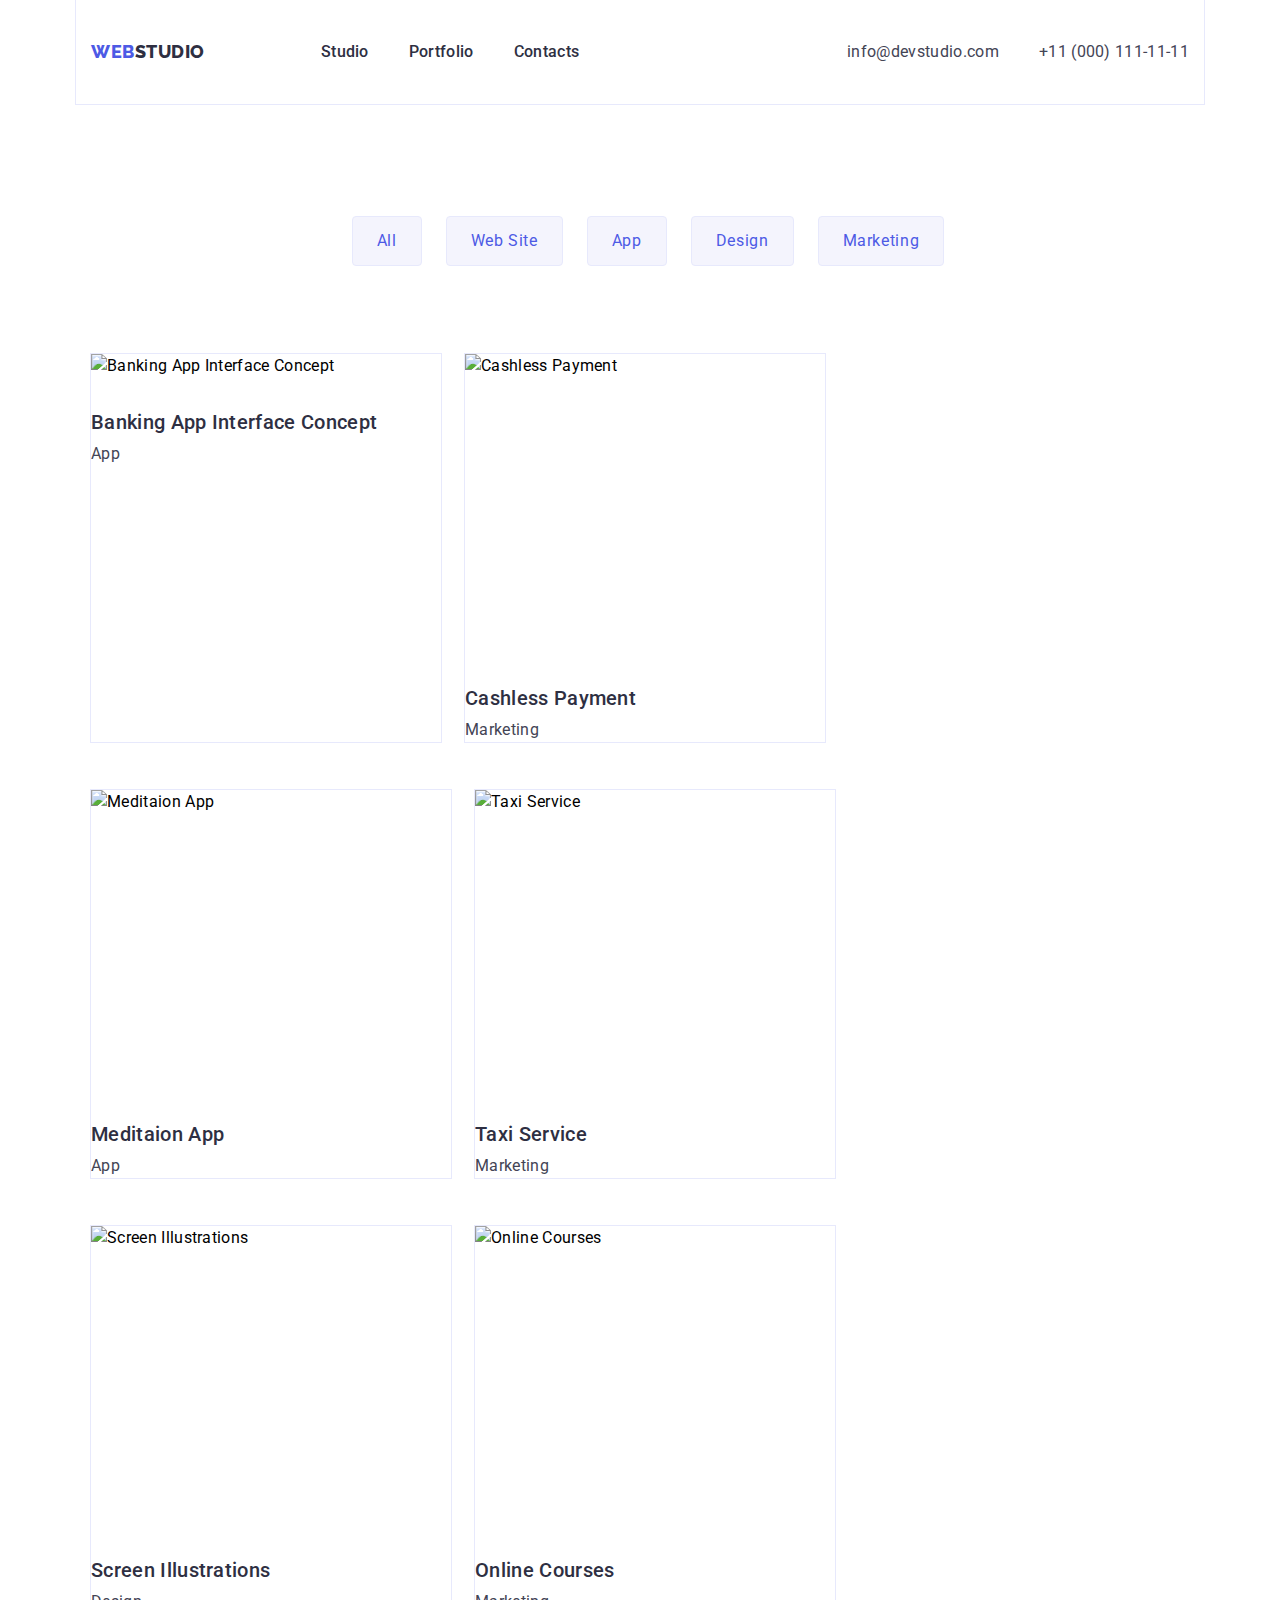
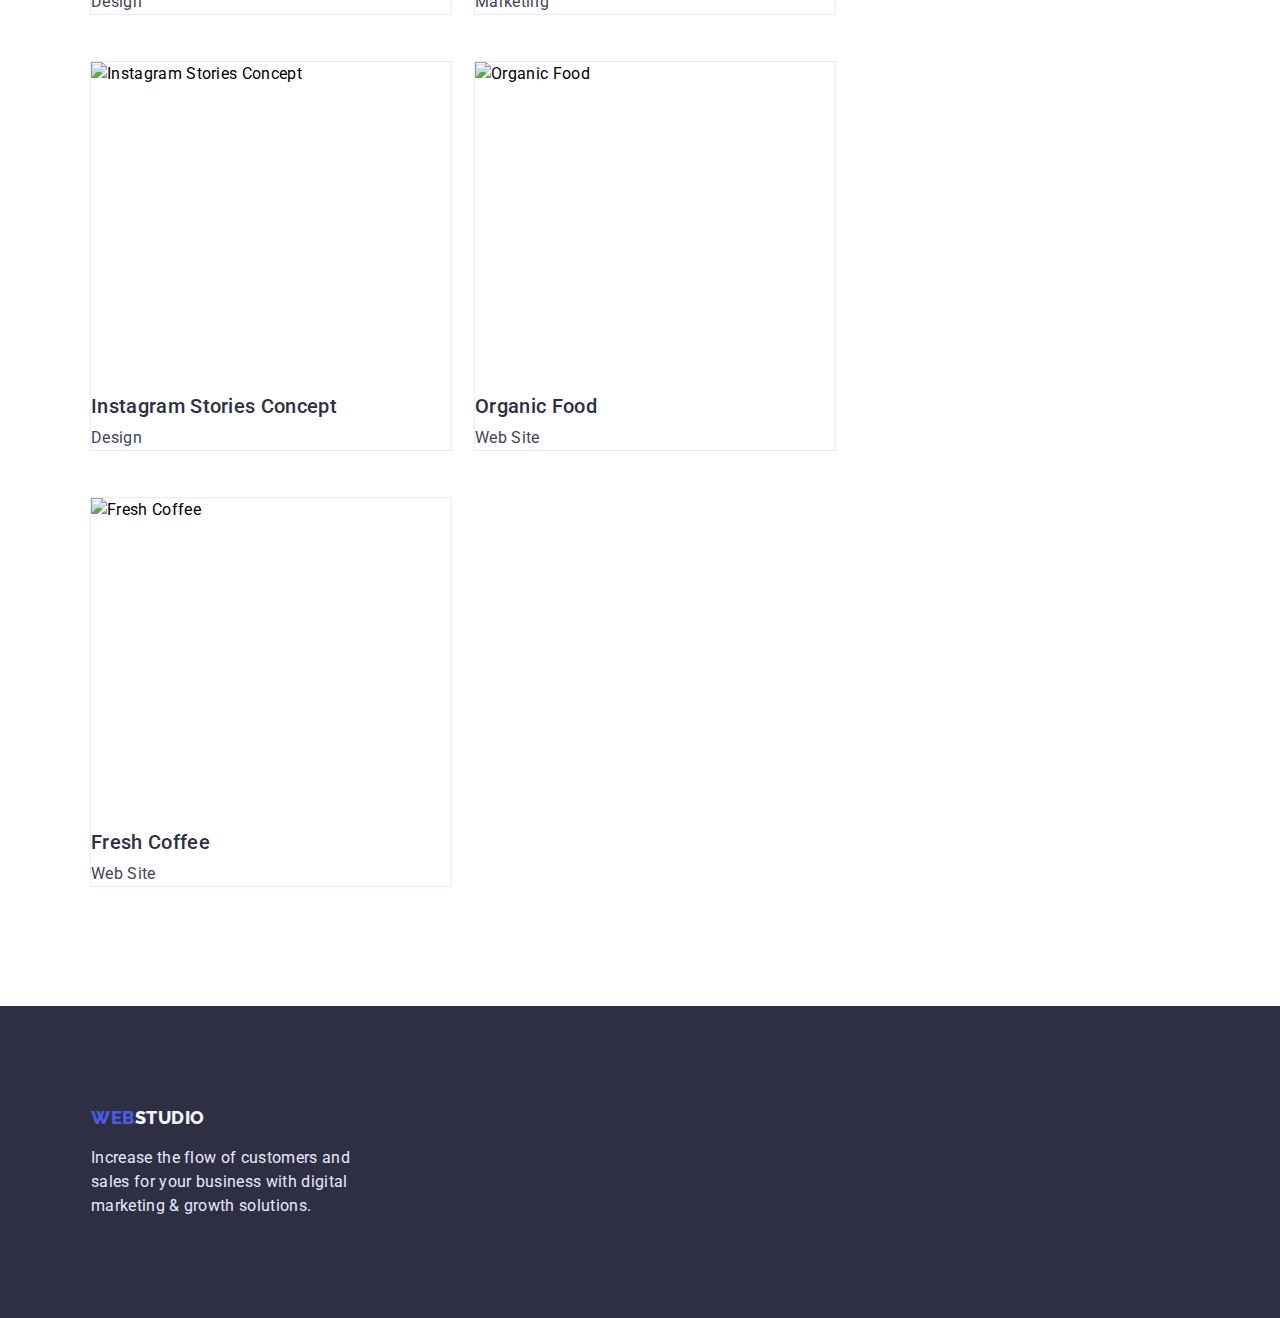
==== commit 3fdcc0dc: "hw3.01" ====
--- a/portfolio.html
+++ b/portfolio.html
@@ -4,172 +4,184 @@
     <meta charset="UTF-8" />
     <meta http-equiv="X-UA-Compatible" content="IE=edge" />
     <meta name="viewport" content="width=device-width, initial-scale=1.0" />
-    <title>WebStudio</title>
+    <title>Portfolio</title>
     <link rel="preconnect" href="https://fonts.googleapis.com" />
     <link rel="preconnect" href="https://fonts.gstatic.com" crossorigin />
     <link
       href="https://fonts.googleapis.com/css2?family=Raleway:wght@800&family=Roboto:wght@400;500;700&display=swap"
       rel="stylesheet"
     />
+    <link
+      rel="stylesheet"
+      href="https://cdnjs.cloudflare.com/ajax/libs/modern-normalize/1.1.0/modern-normalize.min.css"
+    />
     <link rel="stylesheet" href="./css/styles.css" />
   </head>
 
   <body class="body">
     <header class="header">
-      <nav class="header-navigation">
-        <a href="./index.html" class="header-logo"
-          ><span class="logo-colour">Web</span>Studio</a
-        >
-        <ul class="header-list list lin">
-          <li class="header-item">
-            <a href="./index.html" class="link link-style">Studio</a>
-          </li>
-          <li class="header-item">
-            <a href="./portfolio.html" class="link link-style">Portfolio</a>
-          </li>
-          <li class="header-item">
-            <a href="" class="link link-style">Contacts</a>
-          </li>
-        </ul>
-      </nav>
-      <address>
-        <ul class="contacts-info list">
-          <li>
-            <a href="mailto:info@devstudio.com" class="header-contacts link"
-              >info@devstudio.com</a
-            >
-          </li>
-          <li>
-            <a href="tel:+110001111111" class="header-contacts link"
-              >+11 (000) 111-11-11</a
-            >
-          </li>
-        </ul>
-      </address>
+      <div class="container container-nav">
+        <nav class="header-navigation">
+          <a href="./index.html" class="header-logo"
+            ><span class="logo-colour">Web</span>Studio</a
+          >
+          <ul class="header-list list lin">
+            <li class="header-item">
+              <a href="./index.html" class="link link-style">Studio</a>
+            </li>
+            <li class="header-item">
+              <a href="./portfolio.html" class="link link-style">Portfolio</a>
+            </li>
+            <li class="header-item">
+              <a href="" class="link link-style">Contacts</a>
+            </li>
+          </ul>
+        </nav>
+        <address>
+          <ul class="contacts-info list">
+            <li class="link">
+              <a href="mailto:info@devstudio.com" class="header-contacts link"
+                >info@devstudio.com</a
+              >
+            </li>
+            <li class="link">
+              <a href="tel:+110001111111" class="header-contacts link"
+                >+11 (000) 111-11-11</a
+              >
+            </li>
+          </ul>
+        </address>
+      </div>
     </header>
 
     <main>
       <!-- Main section -->
       <section class="main-section">
-        <ul class="main-button list">
-          <li><button type="button" class="main-button-item">All</button></li>
-          <li>
-            <button type="button" class="main-button-item">Web Site</button>
-          </li>
-          <li><button type="button" class="main-button-item">App</button></li>
-          <li>
-            <button type="button" class="main-button-item">Design</button>
-          </li>
-          <li>
-            <button type="button" class="main-button-item">Marketing</button>
-          </li>
-        </ul>
+        <div class="container container-buttons">
+          <ul class="main-button list">
+            <li><button type="button" class="main-button-item">All</button></li>
+            <li>
+              <button type="button" class="main-button-item">Web Site</button>
+            </li>
+            <li><button type="button" class="main-button-item">App</button></li>
+            <li>
+              <button type="button" class="main-button-item">Design</button>
+            </li>
+            <li>
+              <button type="button" class="main-button-item">Marketing</button>
+            </li>
+          </ul>
+        </div>
 
         <h1 hidden></h1>
         <h2 hidden class="preview">Preview section photos</h2>
-        <ul class="preview-list list">
-          <li class="preview-item">
-            <img
-              src="./images/page-2/img-1.jpg"
-              alt="Banking App Interface Concept"
-            />
-            <h3 class="preview-name">Banking App Interface Concept</h3>
-            <p class="preview-test">App</p>
-          </li>
-          <li class="preview-item">
-            <img
-              src="./images/page-2/img-2.jpg"
-              alt="Cashless Payment"
-              width="360"
-              height="300"
-            />
-            <h3 class="preview-name">Cashless Payment</h3>
-            <p class="preview-test">Marketing</p>
-          </li>
-          <li class="preview-item">
-            <img
-              src="./images/page-2/img-3.jpg"
-              alt="Meditaion App"
-              width="360"
-              height="300"
-            />
-            <h3 class="preview-name">Meditaion App</h3>
-            <p class="preview-test">App</p>
-          </li>
-          <li class="preview-item">
-            <img
-              src="./images/page-2/img-4.jpg"
-              alt="Taxi Service"
-              width="360"
-              height="300"
-            />
-            <h3 class="preview-name">Taxi Service</h3>
-            <p class="preview-test">Marketing</p>
-          </li>
-          <li class="preview-item">
-            <img
-              src="./images/page-2/img-5.jpg"
-              alt="Screen Illustrations"
-              width="360"
-              height="300"
-            />
-            <h3 class="preview-name">Screen Illustrations</h3>
-            <p class="preview-test">Design</p>
-          </li>
-          <li class="preview-item">
-            <img
-              src="./images/page-2/img-6.jpg"
-              alt="Online Courses"
-              width="360"
-              height="300"
-            />
-            <h3 class="preview-name">Online Courses</h3>
-            <p class="preview-test">Marketing</p>
-          </li>
-          <li class="preview-item">
-            <img
-              src="./images/page-2/img-7.jpg"
-              alt="Instagram Stories Concept"
-              width="360"
-              height="300"
-            />
-            <h3 class="preview-name">Instagram Stories Concept</h3>
-            <p class="preview-test">Design</p>
-          </li>
-          <li class="preview-item">
-            <img
-              src="./images/page-2/img-8.jpg"
-              alt="Organic Food"
-              width="360"
-              height="300"
-            />
-            <h3 class="preview-name">Organic Food</h3>
-            <p class="preview-test">Web Site</p>
-          </li>
-          <li class="preview-item">
-            <img
-              src="./images/page-2/img-9.jpg"
-              alt="Fresh Coffee"
-              width="360"
-              height="300"
-            />
-            <h3 class="preview-name">Fresh Coffee</h3>
-            <p class="preview-test">Web Site</p>
-          </li>
-        </ul>
+        <div class="container preview-container">
+          <ul class="preview-list list">
+            <li class="preview-item">
+              <img
+                src="./images/page-2/img-1.jpg"
+                alt="Banking App Interface Concept"
+              />
+              <h3 class="preview-name">Banking App Interface Concept</h3>
+              <p class="preview-test">App</p>
+            </li>
+            <li class="preview-item">
+              <img
+                src="./images/page-2/img-2.jpg"
+                alt="Cashless Payment"
+                width="360"
+                height="300"
+              />
+              <h3 class="preview-name">Cashless Payment</h3>
+              <p class="preview-test">Marketing</p>
+            </li>
+            <li class="preview-item">
+              <img
+                src="./images/page-2/img-3.jpg"
+                alt="Meditaion App"
+                width="360"
+                height="300"
+              />
+              <h3 class="preview-name">Meditaion App</h3>
+              <p class="preview-test">App</p>
+            </li>
+            <li class="preview-item">
+              <img
+                src="./images/page-2/img-4.jpg"
+                alt="Taxi Service"
+                width="360"
+                height="300"
+              />
+              <h3 class="preview-name">Taxi Service</h3>
+              <p class="preview-test">Marketing</p>
+            </li>
+            <li class="preview-item">
+              <img
+                src="./images/page-2/img-5.jpg"
+                alt="Screen Illustrations"
+                width="360"
+                height="300"
+              />
+              <h3 class="preview-name">Screen Illustrations</h3>
+              <p class="preview-test">Design</p>
+            </li>
+            <li class="preview-item">
+              <img
+                src="./images/page-2/img-6.jpg"
+                alt="Online Courses"
+                width="360"
+                height="300"
+              />
+              <h3 class="preview-name">Online Courses</h3>
+              <p class="preview-test">Marketing</p>
+            </li>
+            <li class="preview-item">
+              <img
+                src="./images/page-2/img-7.jpg"
+                alt="Instagram Stories Concept"
+                width="360"
+                height="300"
+              />
+              <h3 class="preview-name">Instagram Stories Concept</h3>
+              <p class="preview-test">Design</p>
+            </li>
+            <li class="preview-item">
+              <img
+                src="./images/page-2/img-8.jpg"
+                alt="Organic Food"
+                width="360"
+                height="300"
+              />
+              <h3 class="preview-name">Organic Food</h3>
+              <p class="preview-test">Web Site</p>
+            </li>
+            <li class="preview-item">
+              <img
+                src="./images/page-2/img-9.jpg"
+                alt="Fresh Coffee"
+                width="360"
+                height="300"
+              />
+              <h3 class="preview-name">Fresh Coffee</h3>
+              <p class="preview-test">Web Site</p>
+            </li>
+          </ul>
+        </div>
       </section>
     </main>
     <!-- /Main section -->
 
     <!-- Footer section-->
     <footer class="footer">
-      <a href="./index.html" class="footer-logo"
-        ><span class="logo-colour">Web</span>Studio</a
-      >
-      <p class="footer-text">
-        Increase the flow of customers and sales for your business with digital
-        marketing & growth solutions.
-      </p>
+      <div class="container">
+        <a href="./index.html" class="footer-logo"
+          ><span class="logo-colour">Web</span>Studio</a
+        >
+        <p class="footer-text">
+          Increase the flow of customers and sales for your business with
+          digital marketing & growth solutions.
+        </p>
+      </div>
     </footer>
     <!-- /Footer section-->
   </body>
--- a/css/styles.css
+++ b/css/styles.css
@@ -11,6 +11,7 @@
   --team-colour: #f4f4fd;
   --footer-colour: #2e2f42;
   --team-background: #ffffff;
+  --frame-colour: #e7e9fc;
 
   --first-font: "Roboto", sans-serif;
 
@@ -22,12 +23,38 @@
   --portfolio-header-colour: #2e2f42;
 }
 
+html {
+  box-sizing: border-box;
+}
+*,
+*::before,
+*::after {
+  box-sizing: inherit;
+}
+h1,
+h2,
+h3,
+h4,
+h5,
+h6,
+p {
+  margin: 0;
+}
+
+.container {
+  width: 1128px;
+  margin: 0 auto;
+  padding-left: 15px;
+  padding-right: 15px;
+}
+
 .body {
   font-family: var(--first-font);
   letter-spacing: 0.02em;
   line-height: 1.5;
   font-size: 16px;
   font-weight: 400;
+  max-width: 1440px;
 }
 .list {
   list-style: none;
@@ -49,10 +76,20 @@
 /* Header section */
 .header {
 }
+.container-nav {
+  display: flex;
+  align-items: center;
+  justify-content: space-between;
+  outline: 1px solid var(--frame-colour);
+}
 
 .link-style {
   color: var(--secondary-title-color);
   font-weight: 500;
+  display: block;
+  margin-right: 40px;
+  padding-top: 24px;
+  padding-bottom: 24px;
 }
 .logo-colour {
   color: var(--logo-colour);
@@ -63,6 +100,7 @@
 }
 
 .header-navigation {
+  display: flex;
 }
 .header-logo {
   font-family: "Raleway";
@@ -80,14 +118,23 @@
 
 .header-item {
 }
+.header-item:last-child {
+  margin-right: 0;
+}
 
 .header-list {
+  display: flex;
+  margin-left: 76px;
 }
 .contacts-info {
+  display: flex;
 }
 .header-contacts {
   font-style: normal;
   color: var(--item-text-colour);
+}
+.contacts-info .link + .link {
+  margin-left: 40px;
 }
 
 /* /Header section */
@@ -97,6 +144,18 @@
 .hero {
   background: var(--hero-colour);
 }
+.hero-container {
+  display: flex;
+  flex-grow: 1;
+  align-items: center;
+  padding-bottom: 188px;
+  margin-right: auto;
+  margin-left: auto;
+  padding-top: 188px;
+  padding-top: 188px;
+  flex-direction: column;
+}
+
 .hero-title {
   font-style: normal;
   font-weight: 700;
@@ -105,6 +164,8 @@
   text-align: center;
   color: var(--main-title-color);
   width: 496px;
+  margin-bottom: 48px;
+  margin-top: 0;
 }
 .hero-btn {
   font-style: normal;
@@ -119,7 +180,13 @@
   border-radius: 4px;
   font-weight: 500;
   line-height: 1.5;
-}
+
+  display: flex;
+  flex-direction: row;
+  align-items: center;
+  padding: 16px 32px;
+}
+
 .hero-btn:hover,
 .hero-btn:focus {
   color: var(--porfolio-background-colour);
@@ -132,10 +199,20 @@
 
 .qualities {
 }
+
+.conteiner-advantages {
+}
 .qualities-list {
+  display: flex;
+  flex-grow: 1;
+  align-items: center;
+  padding-top: 120px;
+  margin-top: 0;
+  margin-bottom: 0;
 }
 .list {
 }
+
 .qualities-items-list {
 }
 .qualities-name {
@@ -147,11 +224,16 @@
 }
 .qualities-text {
   color: var(--item-text-colour);
+  max-width: 264px;
 }
 /* /Advantages sections */
 
 /* Examples section */
 .examples {
+  margin-bottom: 0;
+}
+.examples-section {
+  display: block;
 }
 .examples-title {
   font-style: normal;
@@ -160,8 +242,12 @@
   line-height: 1.11;
   text-transform: capitalize;
   color: var(--secondary-title-color);
+  padding-top: 120px;
+  margin: 0 auto;
+  text-align: center;
 }
 .examples-list {
+  display: flex;
 }
 .exampless-item {
 }
@@ -171,6 +257,16 @@
 
 .team {
   background: var(--team-colour);
+}
+.container-team {
+  margin-left: auto;
+  margin-right: auto;
+}
+
+img {
+  display: block;
+  max-width: 100%;
+  height: auto;
 }
 .team-title {
   font-style: normal;
@@ -179,13 +275,27 @@
   line-height: 1.11;
   text-transform: capitalize;
   color: var(--secondary-title-color);
+  text-align: center;
+  padding-top: 240px;
+  margin-bottom: 72px;
 }
 .teamt-list {
+  padding: 0;
+  margin: 0;
+  list-style: none;
+  display: flex;
+  flex-wrap: wrap;
+  margin-top: -48px;
+  margin-left: -24px;
 }
 .list {
 }
 .team-item {
   background: var(--team-background);
+  outline: 1px solid var(--frame-colour);
+  flex-basis: calc((100% / 4) - 24px);
+  margin-left: 24px;
+  margin-top: 48px;
 }
 .team-name {
   font-weight: 500;
@@ -196,6 +306,12 @@
 }
 .team-text {
   color: var(--item-text-colour);
+  margin-top: 8px;
+}
+.team-content {
+  padding-top: 32px;
+  padding-bottom: 32px;
+  text-align: center;
 }
 
 /* /Team section */
@@ -203,7 +319,13 @@
 /* Footer section */
 .footer {
   background: var(--footer-colour);
-}
+  padding: 100px 0;
+}
+/* .foote-container{
+  display: flex;
+  
+} */
+
 .footer-logo {
   font-family: "Raleway";
   font-style: normal;
@@ -220,6 +342,8 @@
 
 .footer-text {
   color: var(--footer-text-colour);
+  max-width: 264px;
+  margin-top: 16px;
 }
 
 /* /Footer section */
@@ -229,12 +353,20 @@
   background-color: var(--porfolio-background-colour);
 }
 .main-button {
-}
+  display: flex;
+  align-items: center;
+  justify-content: center;
+}
+
+.container-buttons {
+}
+
 .main-button-item:hover,
 .main-button-item:focus {
   color: var(--porfolio-background-colour);
   background: var(--accent-colour);
 }
+
 .main-button-item {
   box-sizing: border-box;
   display: flex;
@@ -251,22 +383,45 @@
   font-family: inherit;
   line-height: 1.5;
   cursor: pointer;
-}
+
+  margin-right: 24px;
+  margin-top: 96px;
+}
+
 .preview {
 }
+.preview-container {
+  display: flex;
+  padding-top: 72px;
+  padding-bottom: 120px;
+}
 .preview-list {
+  padding: 0;
+  margin: 0;
+  list-style: none;
+  display: flex;
+  flex-wrap: wrap;
+  margin-top: -48px;
+  margin-left: -24px;
 }
 .preview-item {
+  background: var(--team-background);
+  outline: 1px solid var(--frame-colour);
+  flex-basis: calc((100% / 3) - 24px);
+  margin-left: 24px;
+  margin-top: 48px;
 }
 .preview-name {
   font-weight: 500;
   font-size: 20px;
   line-height: 1.2;
   color: var(--portfolio-header-colour);
+  margin-top: 32px;
 }
 
 .preview-test {
   color: var(--porfolio-text-colour);
+  margin-top: 8px;
 }
 
 /* ----------/Portfplio.html---------- */
